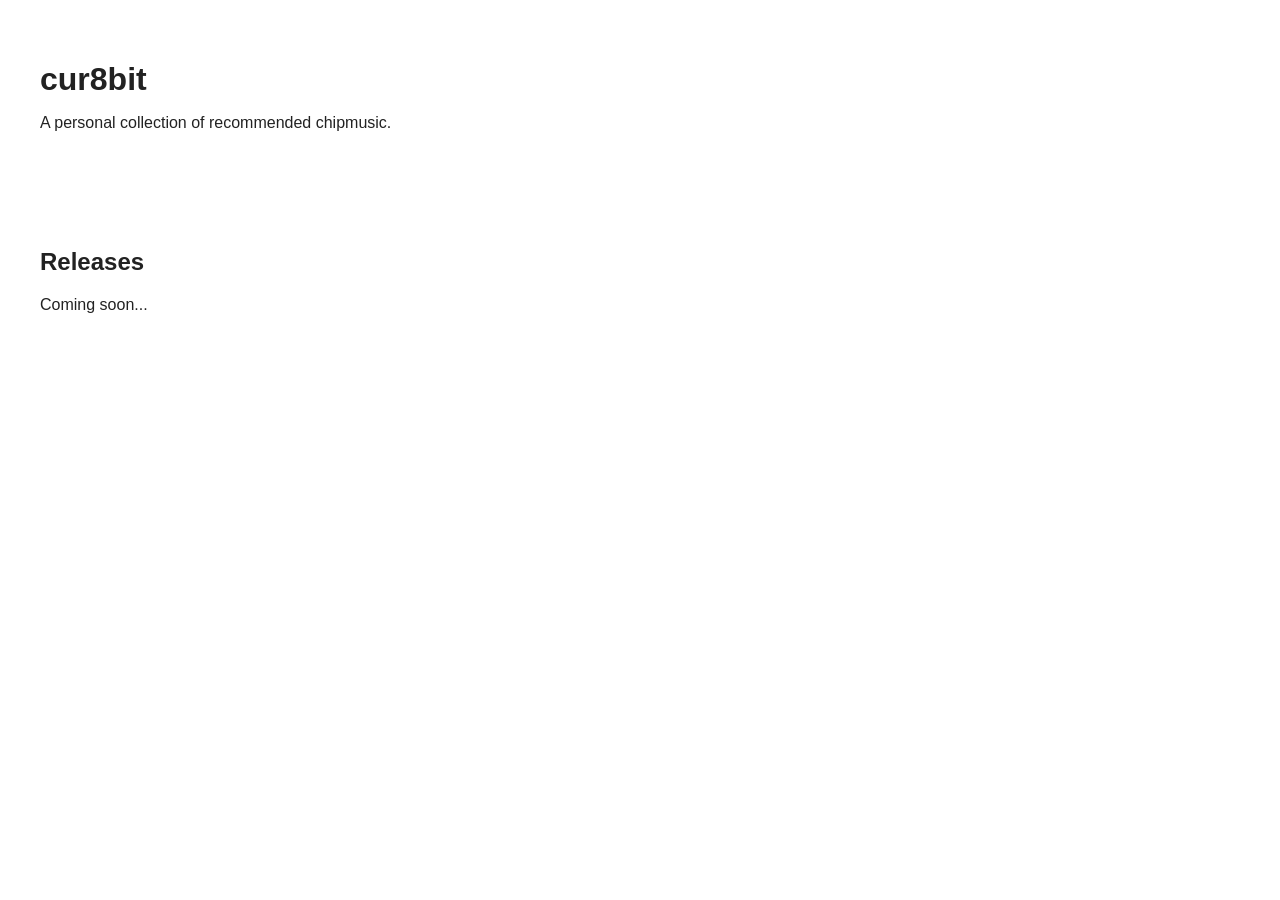
==== index.html @ 23d932ea "initial cur8bit site" ====
<!DOCTYPE html>
<html lang="ja">
<head>
  <meta charset="UTF-8">
  <meta name="viewport" content="width=device-width, initial-scale=1.0">

  <title>cur8bit</title>

  <link rel="stylesheet" href="css/style.css">
</head>

<body>

  <header>
    <h1>cur8bit</h1>
    <p>A personal collection of recommended chipmusic.</p>
  </header>

  <main>
    <h2>Releases</h2>
    <p>Coming soon...</p>
  </main>

  <script src="js/app.js"></script>
</body>
</html>
---- css/style.css ----
body {
  margin: 0;
  font-family: sans-serif;
  background: #ffffff;
  color: #222222;
}

header,
main {
  max-width: 1200px;
  margin: 0 auto;
  padding: 40px 20px;
}

h1 {
  margin-bottom: 8px;
}
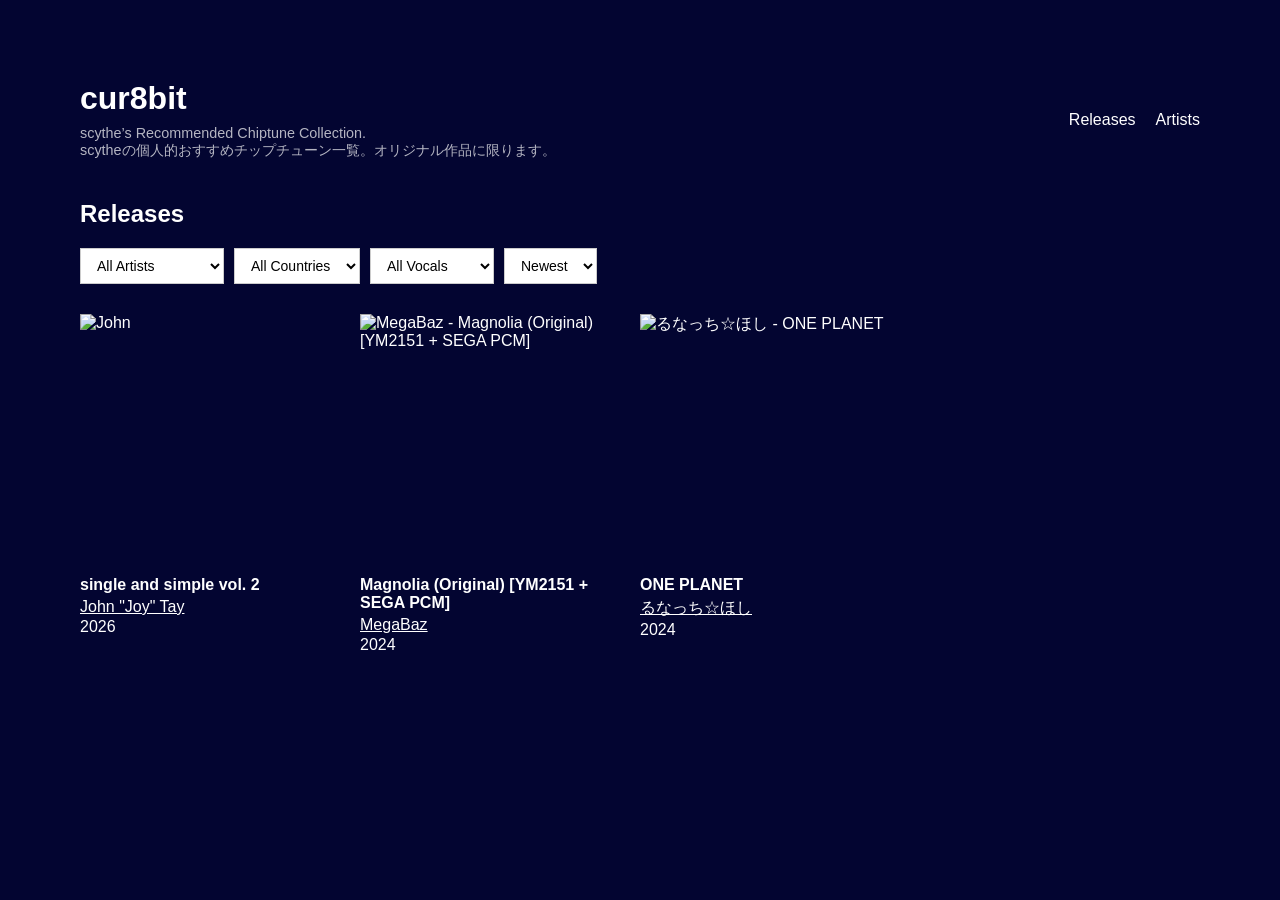
==== commit 5466d985: "Add artist pages and filters" ====
--- a/index.html
+++ b/index.html
@@ -11,15 +11,57 @@
 
 <body>
 
-  <header>
-    <h1>cur8bit</h1>
-    <p>A personal collection of recommended chipmusic.</p>
-  </header>
+<header>
 
-  <main>
-    <h2>Releases</h2>
-    <p>Coming soon...</p>
-  </main>
+  <div class="site-header-info">
+    <h1>
+      <a class="site-title" href="index.html">cur8bit</a>
+    </h1>
+
+    <p class="site-description">
+      scythe’s Recommended Chiptune Collection.<br/>
+      scytheの個人的おすすめチップチューン一覧。オリジナル作品に限ります。
+    </p>
+  </div>
+
+  <nav>
+    <a href="index.html">Releases</a>
+    <a href="artists.html">Artists</a>
+  </nav>
+
+</header>
+
+<main>
+  <h2>Releases</h2>
+
+ <div id="filters">
+
+    <select id="artist-filter">
+      <option value="all">All Artists</option>
+    </select>
+
+    <select id="country-filter">
+      <option value="all">All Countries</option>
+    </select>
+
+    <select id="vocal-filter">
+      <option value="all">All Vocals</option>
+      <option value="yes">Vocal</option>
+      <option value="no">Instrumental</option>
+    </select>
+
+    <select id="sort-select">
+      <option value="newest">Newest</option>
+      <option value="oldest">Oldest</option>
+      <option value="artist">Artist</option>
+      <option value="title">Title</option>
+    </select>
+
+  </div>
+
+  <div id="release-grid"></div>
+
+</main>
 
   <script src="js/app.js"></script>
 </body>
--- a/css/style.css
+++ b/css/style.css
@@ -1,17 +1,220 @@
 body {
   margin: 0;
+  padding: 80px;
   font-family: sans-serif;
-  background: #ffffff;
-  color: #222222;
-}
-
-header,
-main {
-  max-width: 1200px;
-  margin: 0 auto;
-  padding: 40px 20px;
+  background: #030531;
+  color: #ffffff;
+}
+
+header {
+  display: flex;
+  justify-content: space-between;
+  align-items: flex-start;
+  margin-bottom: 40px;
+}
+
+.site-header-info h1 {
+  margin: 0;
+}
+
+.site-description {
+  margin: 8px 0 0;
+  font-size: 0.9rem;
+  opacity: 0.7;
+}
+
+header nav {
+  display: flex;
+  gap: 20px;
+}
+
+header nav a {
+  color: inherit;
+  text-decoration: none;
+}
+
+header nav a:hover {
+  opacity: 0.6;
 }
 
 h1 {
   margin-bottom: 8px;
+}
+
+#release-grid {
+  display: grid;
+  grid-template-columns: repeat(auto-fill, minmax(180px, 250px));
+  gap: 30px;
+}
+
+.release-card {
+  cursor: pointer;
+}
+
+.release-card img {
+  width: 100%;
+  aspect-ratio: 1 / 1;
+  object-fit: cover;
+  display: block;
+}
+
+.release-card h3 {
+  margin: 12px 0 4px;
+  font-size: 16px;
+}
+
+.release-card p {
+  margin: 2px 0;
+}
+
+.release-card a {
+  color: inherit;
+  text-decoration: none;
+}
+
+.release-card a:hover {
+  opacity: 0.75;
+}
+
+.release-detail {
+  display: grid;
+  grid-template-columns: minmax(300px, 600px) 1fr;
+  gap: 50px;
+  align-items: start;
+}
+
+.release-artwork {
+  width: 100%;
+  display: block;
+}
+
+.release-info h2 {
+  margin-top: 0;
+}
+
+.release-artists {
+  font-size: 1.2rem;
+}
+
+@media (max-width: 700px) {
+  #release-grid {
+    grid-template-columns: repeat(2, 1fr);
+    gap: 15px;
+  }
+
+  .release-detail {
+    grid-template-columns: 1fr;
+    gap: 30px;
+  }
+}
+
+.release-links {
+  display: flex;
+  flex-wrap: wrap;
+  gap: 10px;
+  margin-top: 25px;
+}
+
+.release-links a {
+  display: inline-block;
+  padding: 8px 14px;
+  border: 1px solid currentColor;
+  text-decoration: none;
+  color: inherit;
+}
+
+.release-links a:hover {
+  opacity: 0.6;
+}
+
+.artist-link {
+  color: inherit;
+  text-decoration: underline;
+}
+
+.artist-link:hover {
+  opacity: 0.6;
+}
+
+.release-card .artist-link {
+  text-decoration: underline;
+}
+
+.site-title {
+  color: white;
+  text-decoration: none;
+}
+
+.site-title:hover {
+  color: white;
+  text-decoration: none;
+}
+
+#artist-list {
+  display: grid;
+  grid-template-columns: repeat(4, 1fr);
+  gap: 15px 30px;
+}
+
+.artist-list-item a {
+  color: inherit;
+  text-decoration: underline;
+}
+
+.artist-list-item a:hover {
+  opacity: 0.6;
+}
+
+@media (max-width: 700px) {
+  #artist-list {
+    grid-template-columns: repeat(2, 1fr);
+  }
+
+  body {
+    padding: 20px;
+  }
+
+  header {
+    flex-direction: column;
+    gap: 20px;
+  }
+
+  header nav {
+    gap: 15px;
+  }
+}
+
+#filters {
+  display: flex;
+  flex-wrap: wrap;
+  gap: 10px;
+  margin-bottom: 30px;
+}
+
+#filters select {
+  padding: 8px 12px;
+  font-size: 14px;
+  background: white;
+  border: 1px solid #ccc;
+}
+
+header {
+  display: flex;
+  justify-content: space-between;
+  align-items: center;
+  margin-bottom: 40px;
+}
+
+header nav {
+  display: flex;
+  gap: 20px;
+}
+
+header nav a {
+  color: inherit;
+  text-decoration: none;
+}
+
+header nav a:hover {
+  opacity: 0.6;
 }
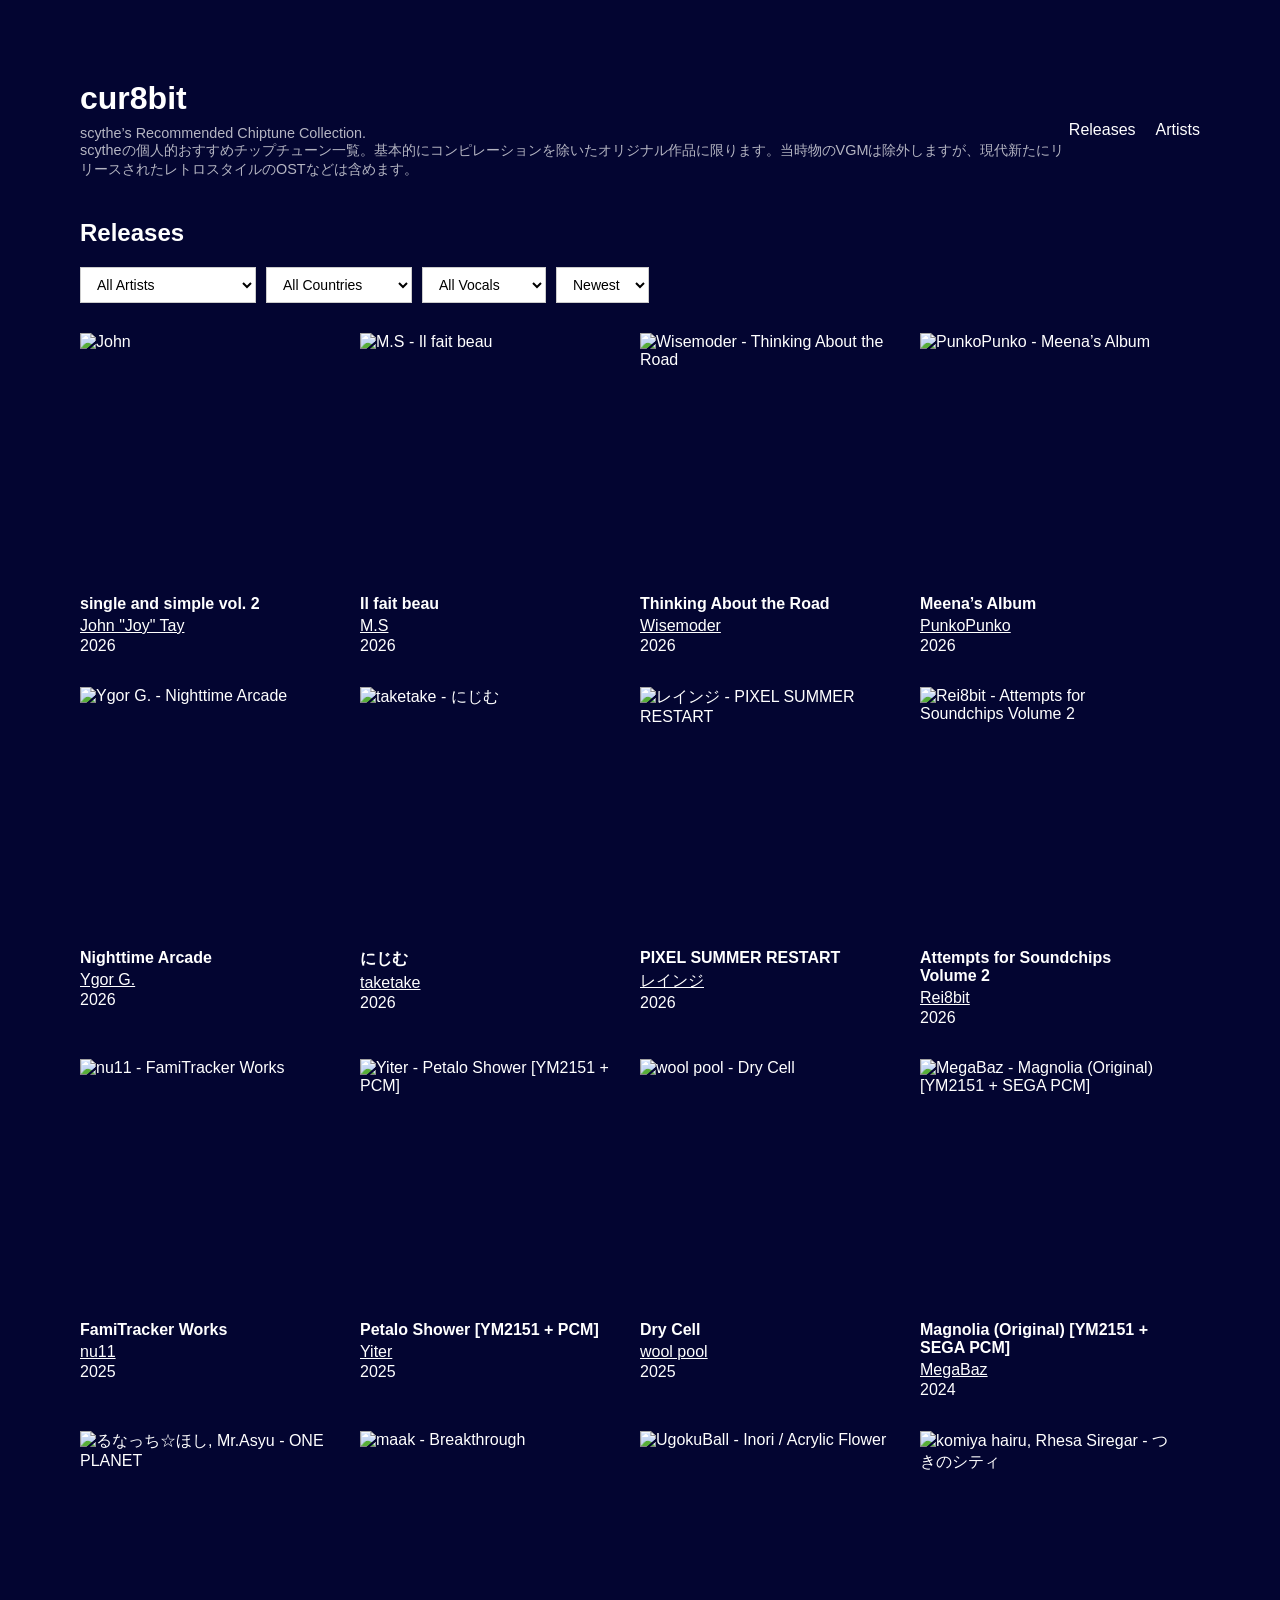
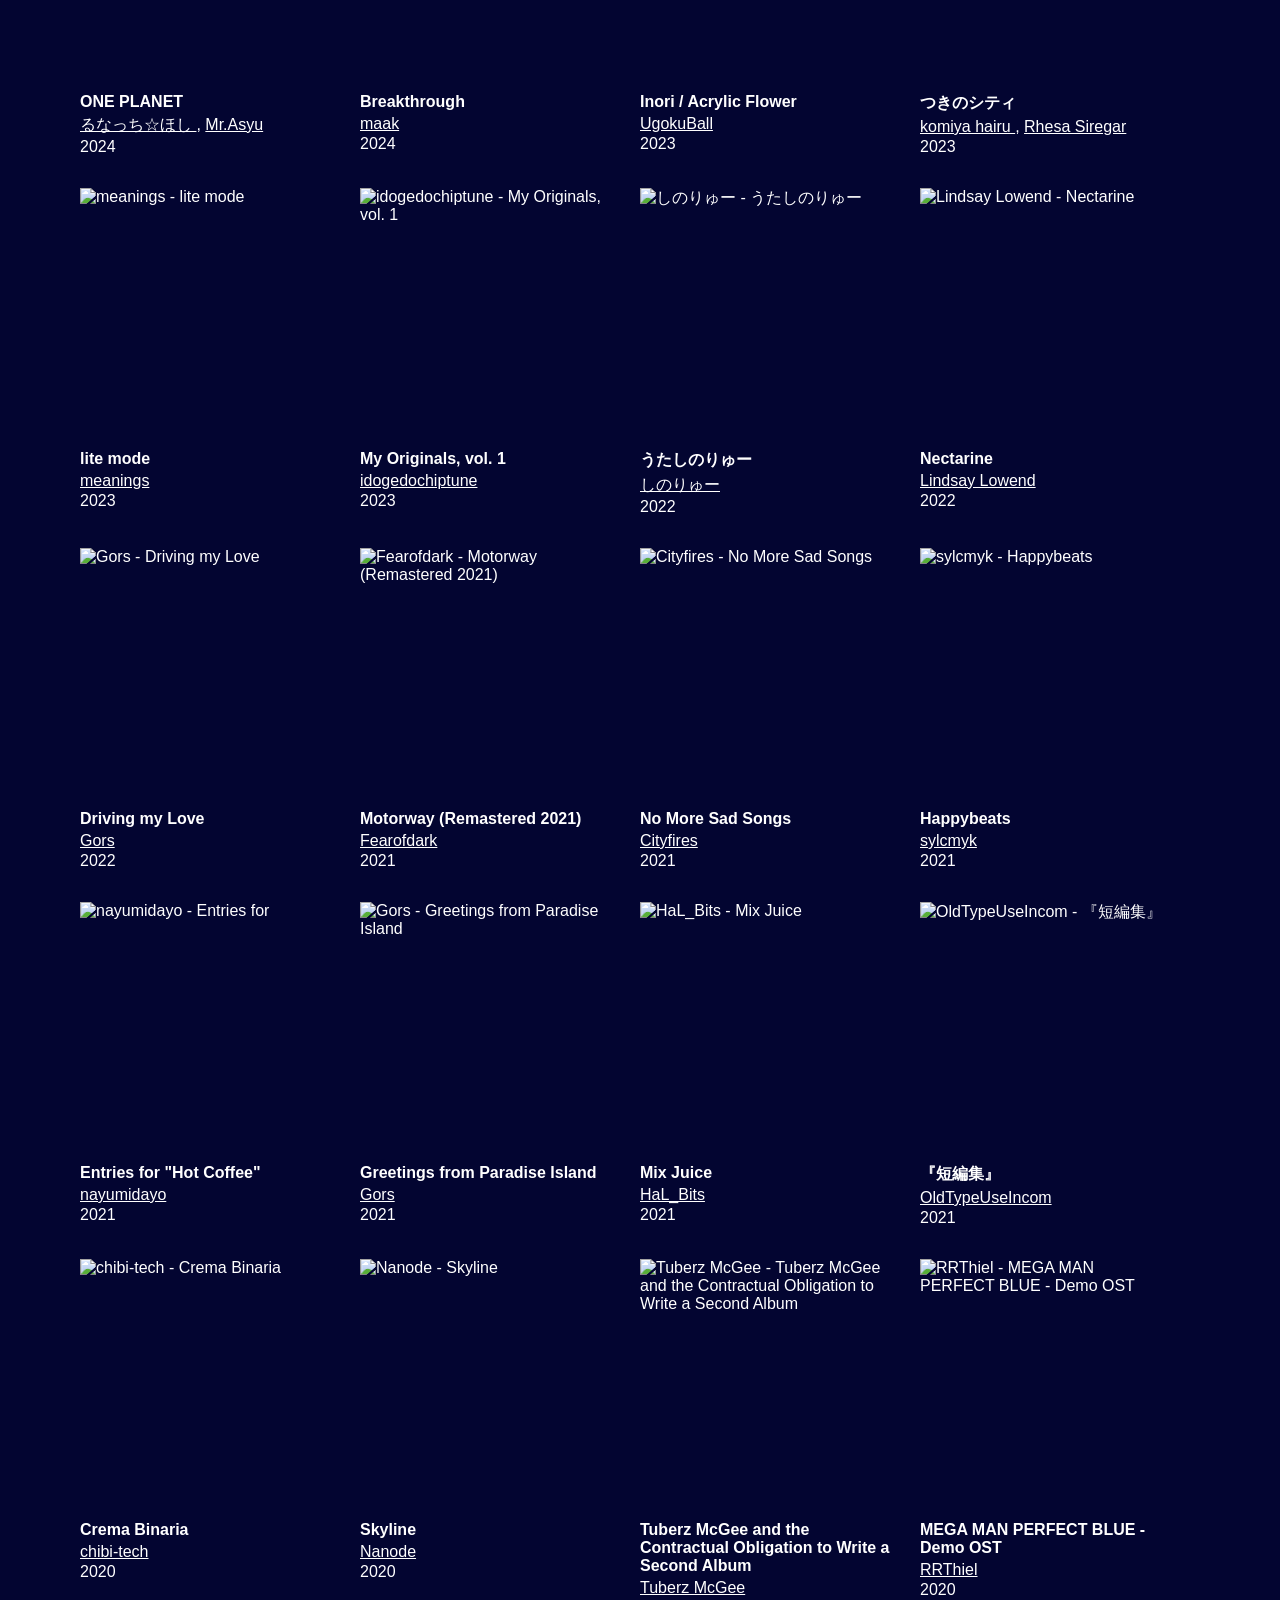
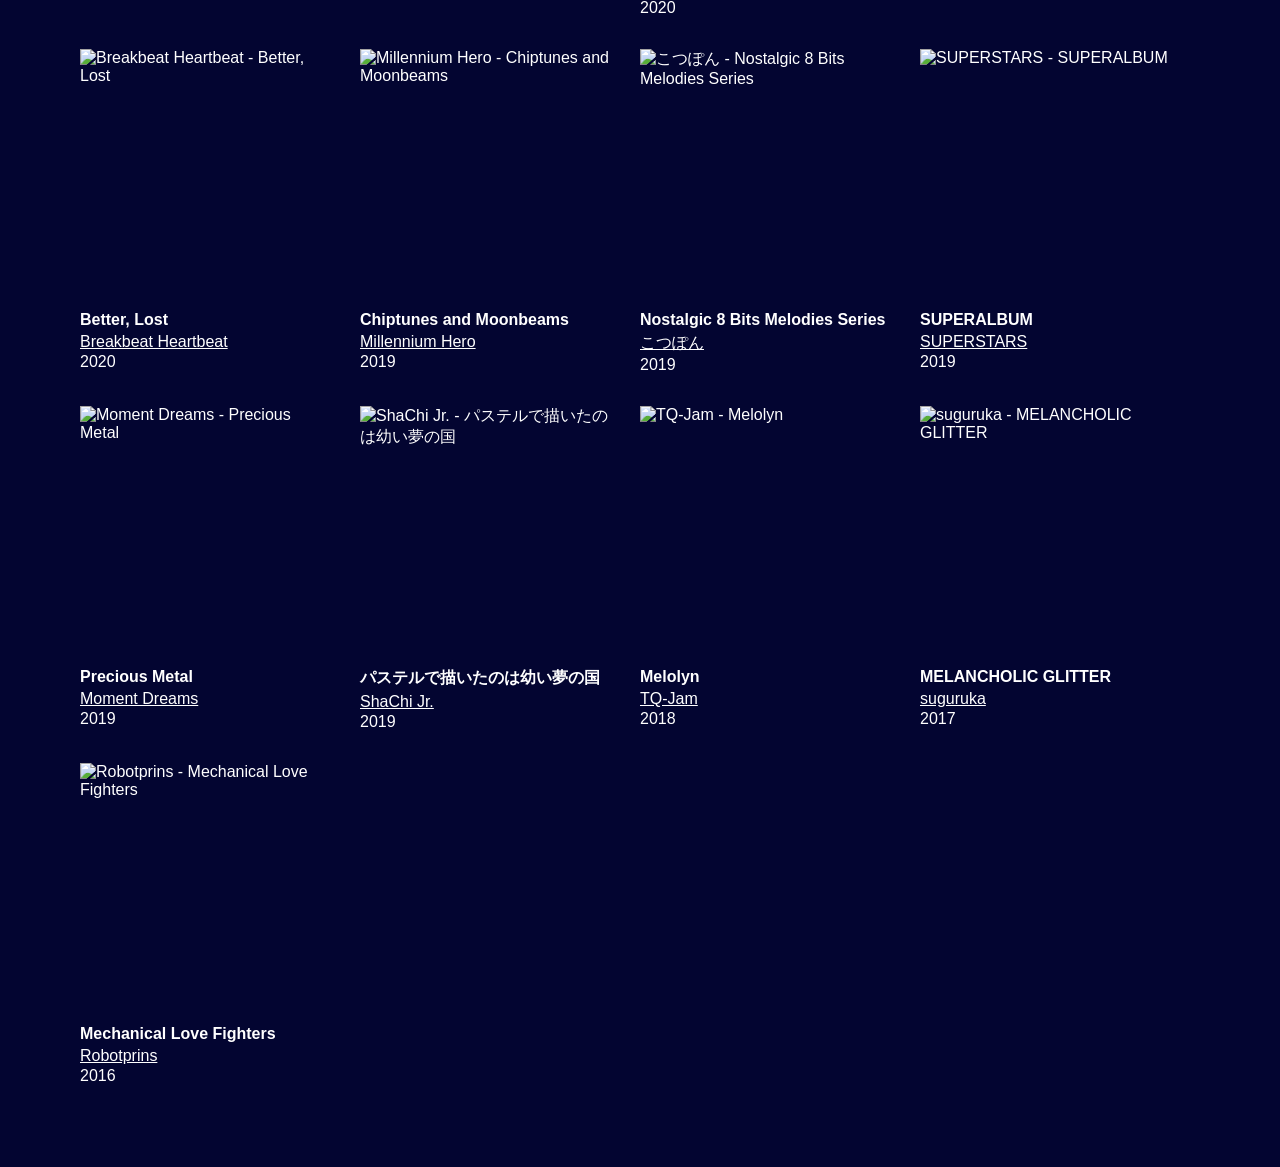
==== commit b2c0b383: "アルバム追加" ====
--- a/index.html
+++ b/index.html
@@ -20,7 +20,7 @@
 
     <p class="site-description">
       scythe’s Recommended Chiptune Collection.<br/>
-      scytheの個人的おすすめチップチューン一覧。オリジナル作品に限ります。
+      scytheの個人的おすすめチップチューン一覧。基本的にコンピレーションを除いたオリジナル作品に限ります。当時物のVGMは除外しますが、現代新たにリリースされたレトロスタイルのOSTなどは含めます。
     </p>
   </div>
 
--- a/css/style.css
+++ b/css/style.css
@@ -41,7 +41,8 @@
   margin-bottom: 8px;
 }
 
-#release-grid {
+#release-grid,
+#artist-release-grid {
   display: grid;
   grid-template-columns: repeat(auto-fill, minmax(180px, 250px));
   gap: 30px;
@@ -85,6 +86,8 @@
 
 .release-artwork {
   width: 100%;
+  max-width: 600px;
+  height: auto;
   display: block;
 }
 
@@ -217,4 +220,4 @@
 
 header nav a:hover {
   opacity: 0.6;
-}+}
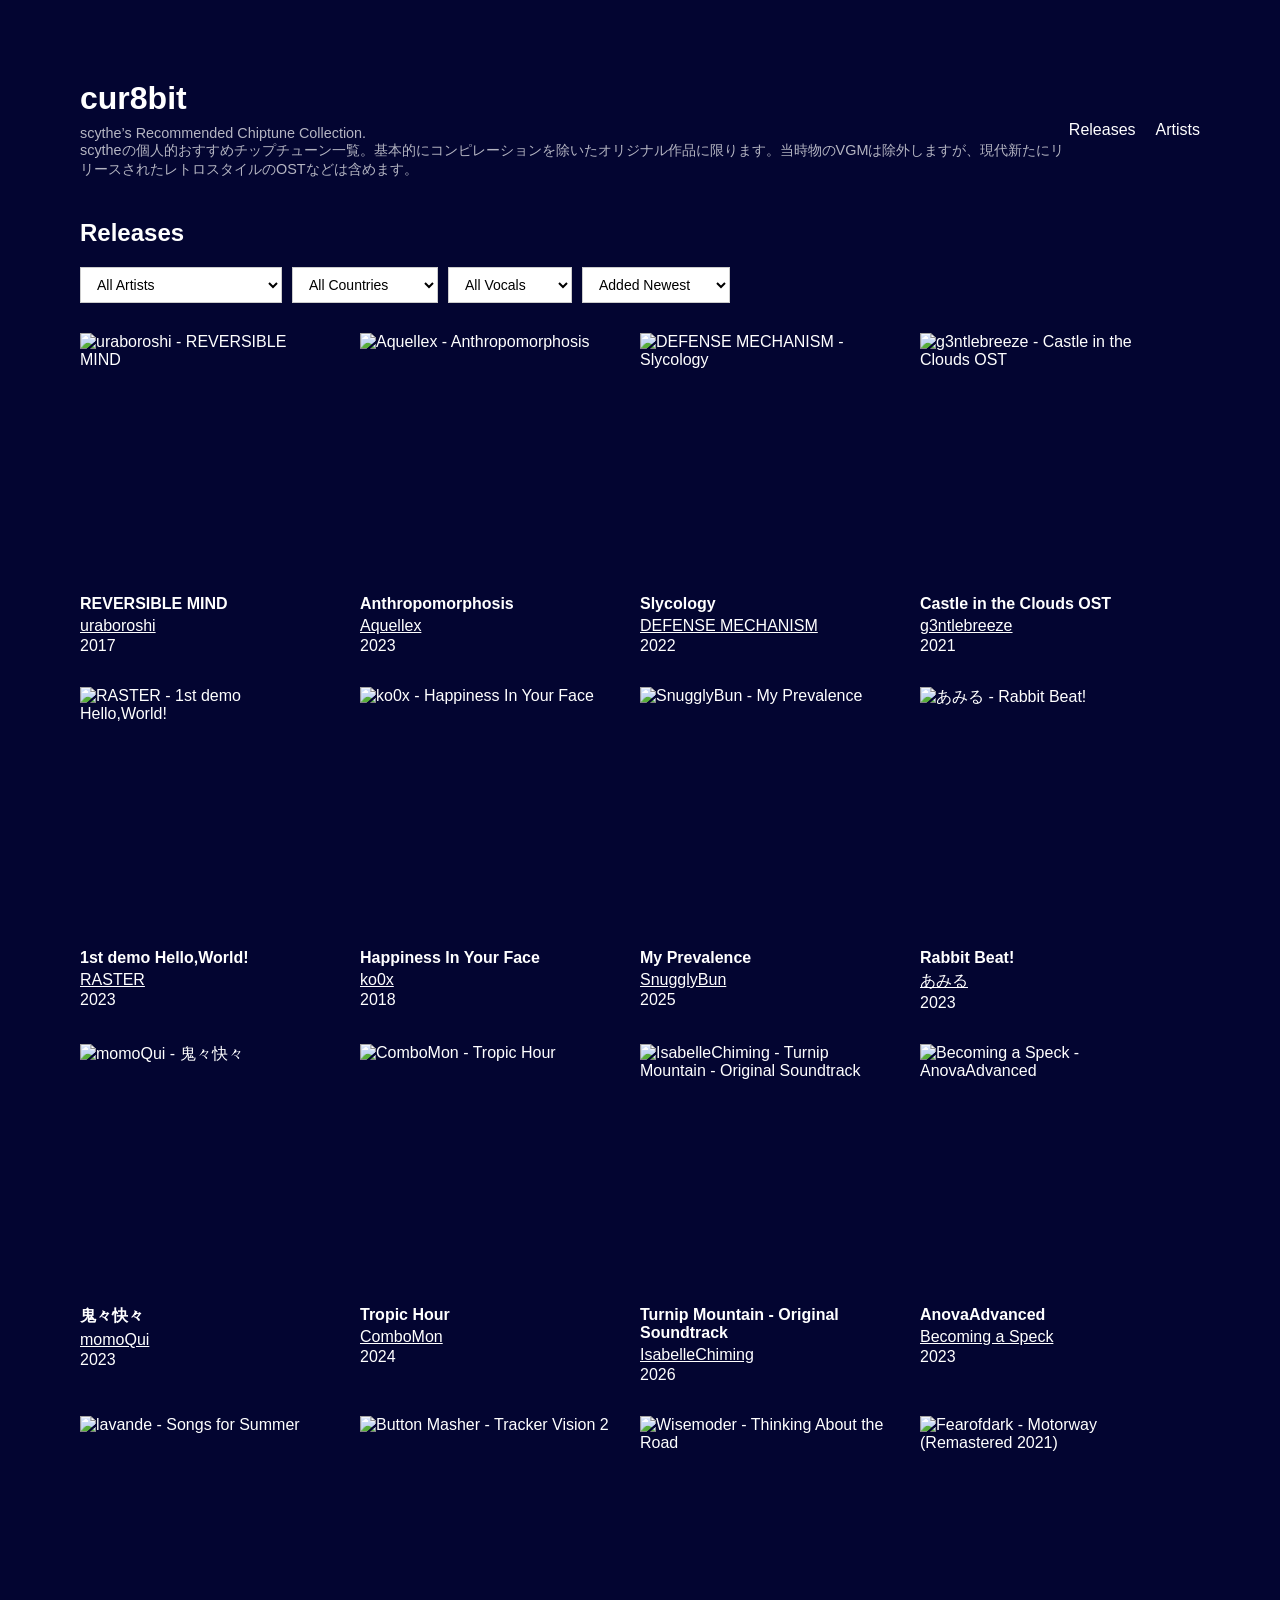
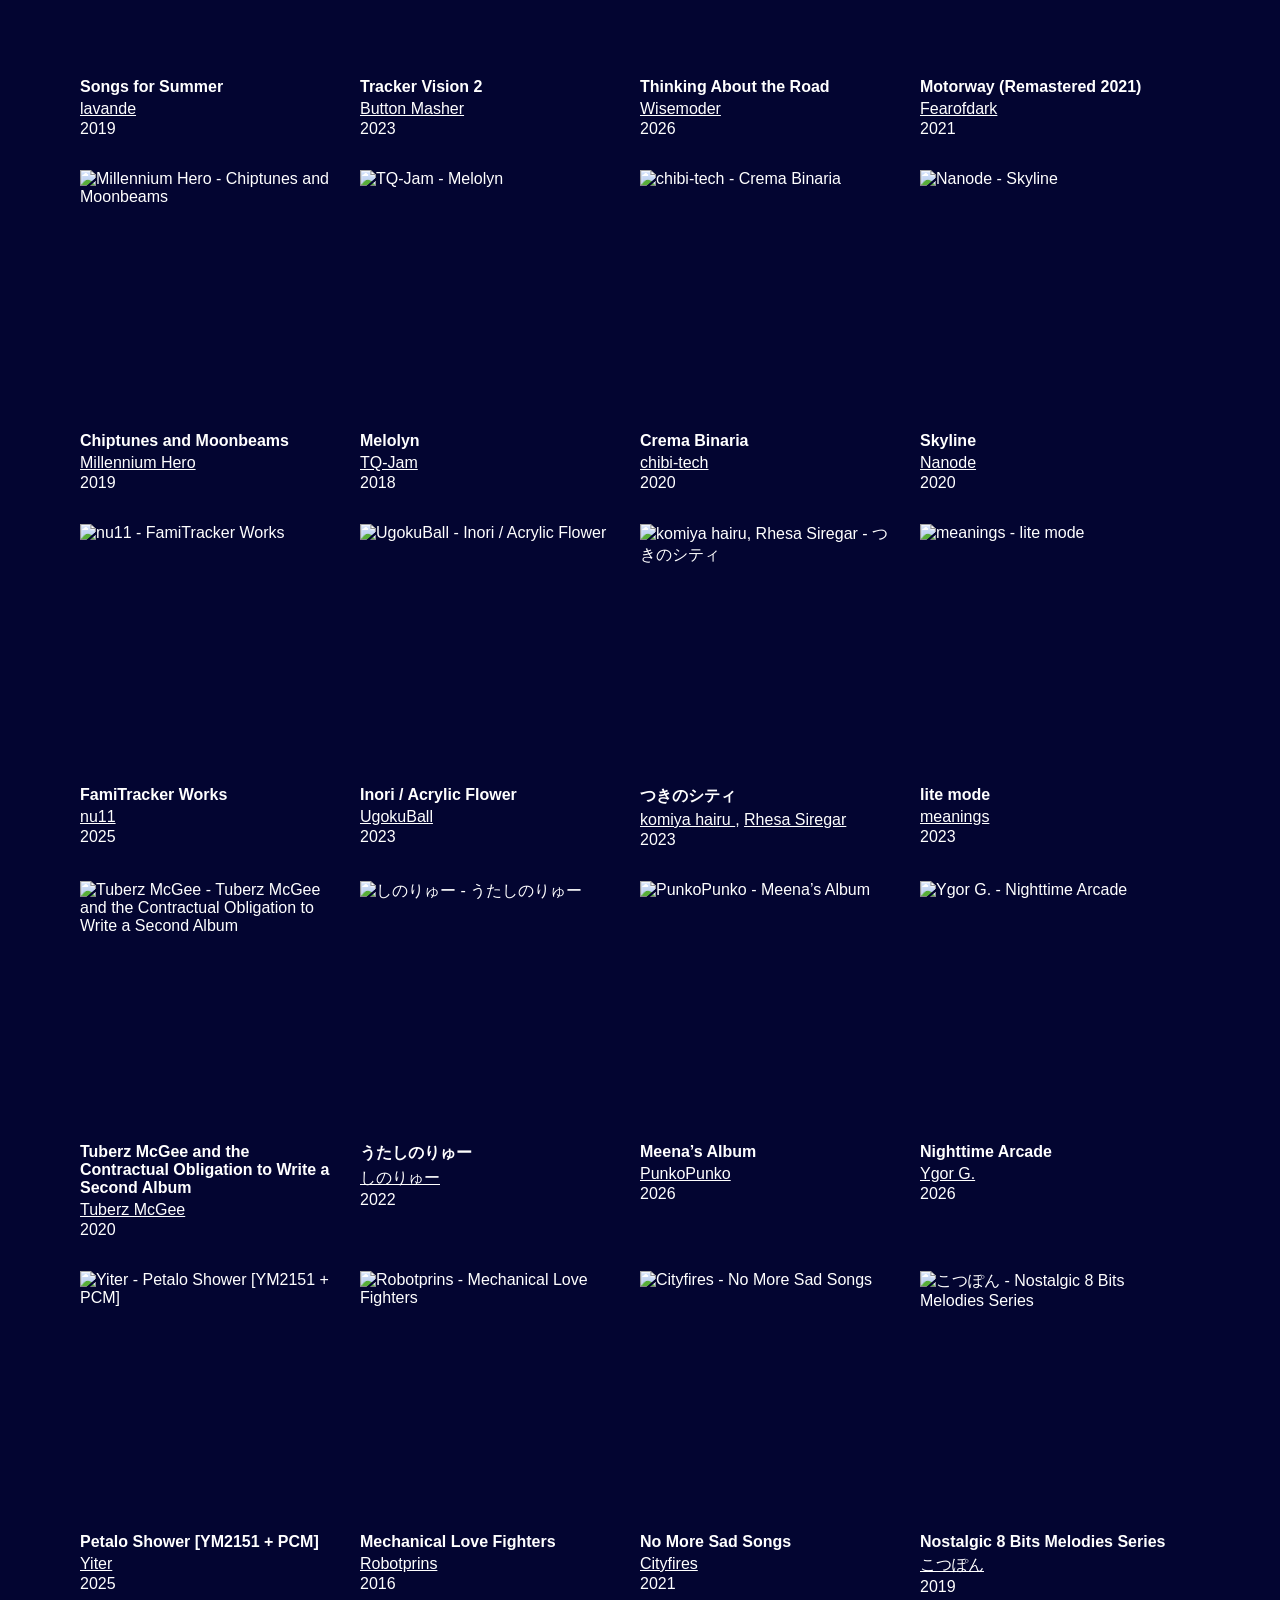
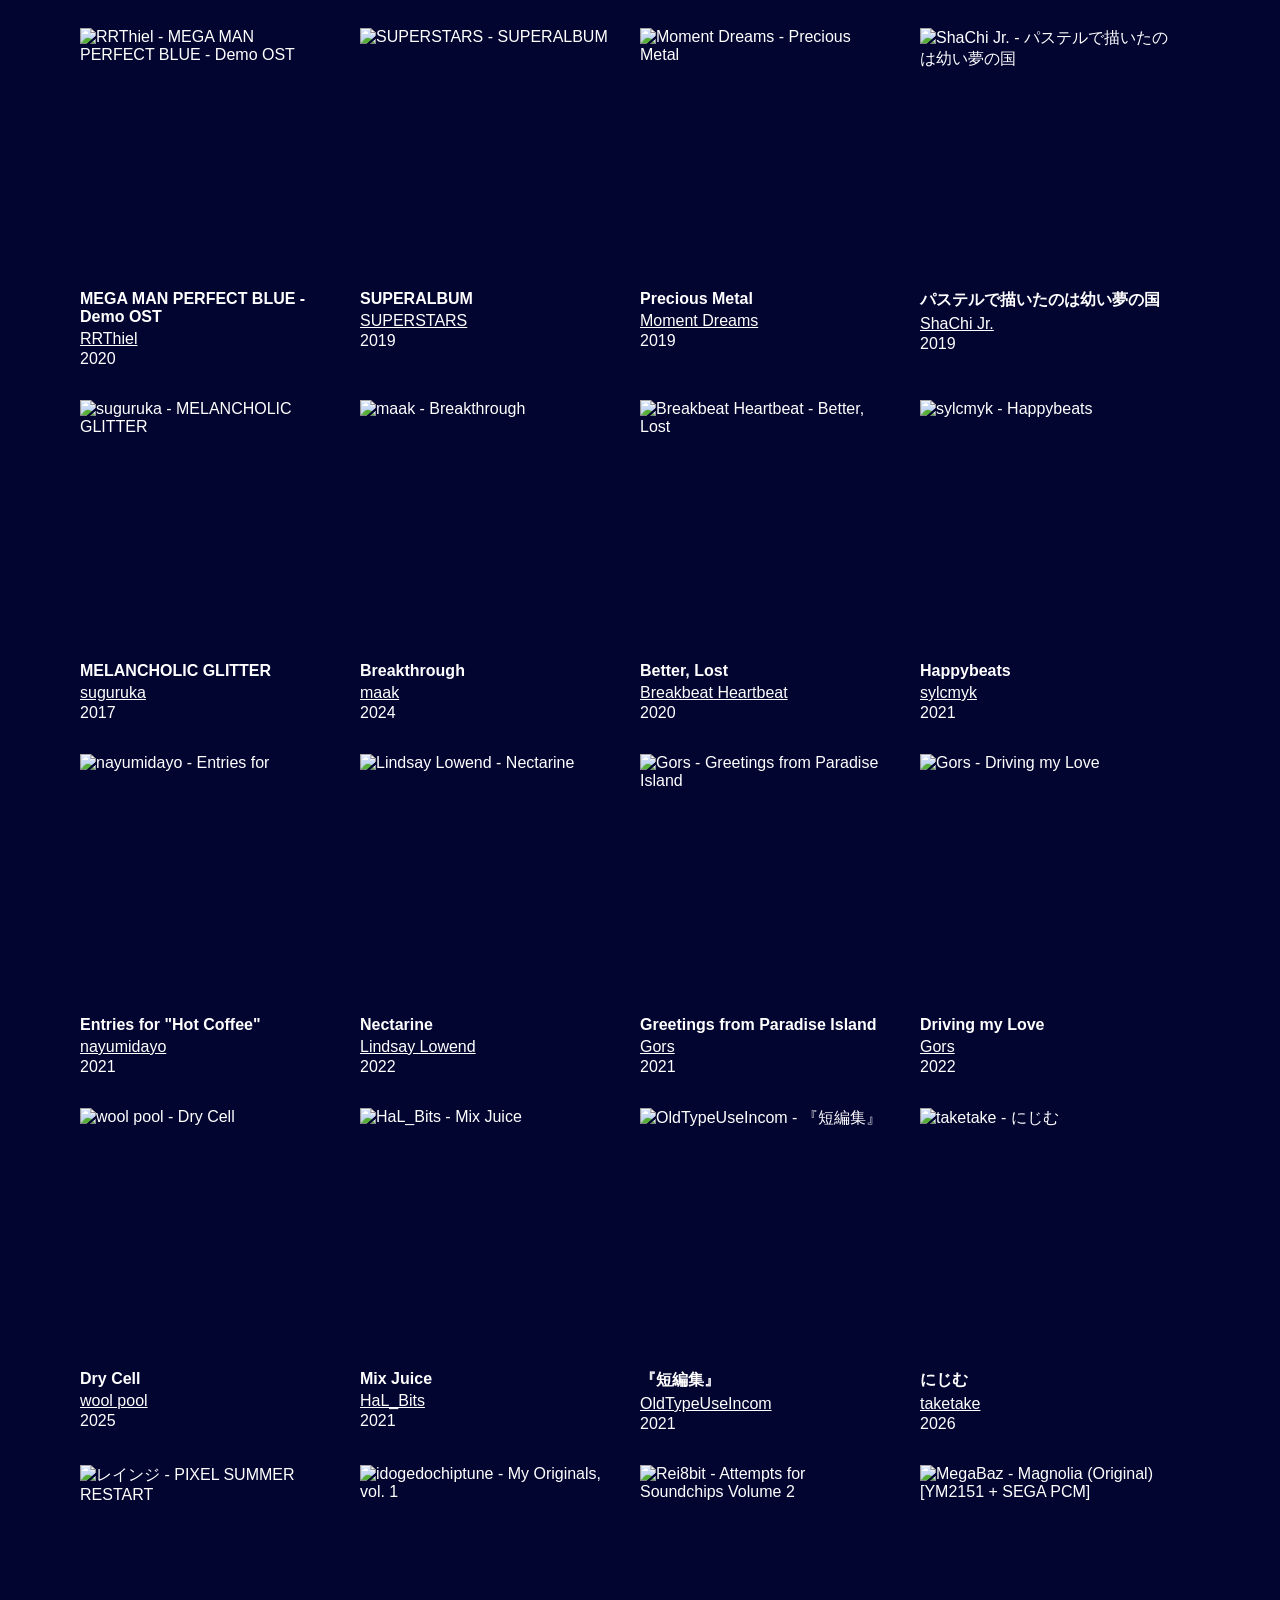
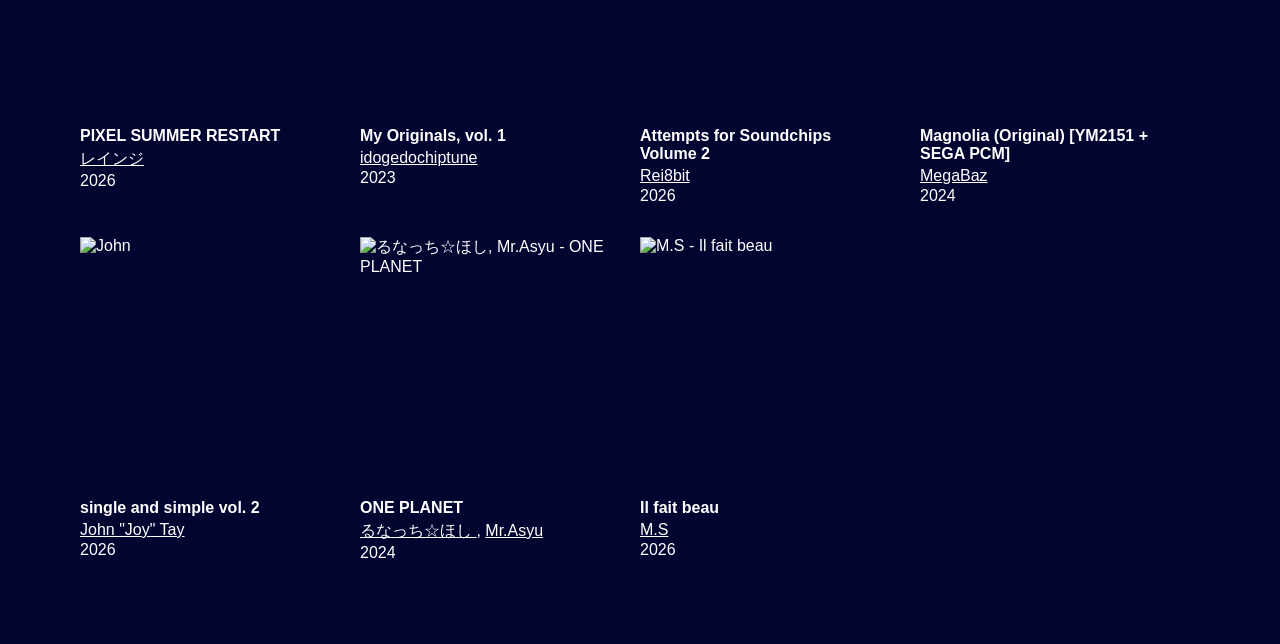
==== commit 2cd03b9f: "追加日順での並び替えに対応、リリース日を月日まで登録、アルバムの追加、画像の軽量化" ====
--- a/index.html
+++ b/index.html
@@ -51,8 +51,10 @@
     </select>
 
     <select id="sort-select">
-      <option value="newest">Newest</option>
-      <option value="oldest">Oldest</option>
+      <option value="added-newest">Added Newest</option>
+      <option value="added-oldest">Added Oldest</option>
+      <option value="release-newest">Release Newest</option>
+      <option value="release-oldest">Release Oldest</option>
       <option value="artist">Artist</option>
       <option value="title">Title</option>
     </select>
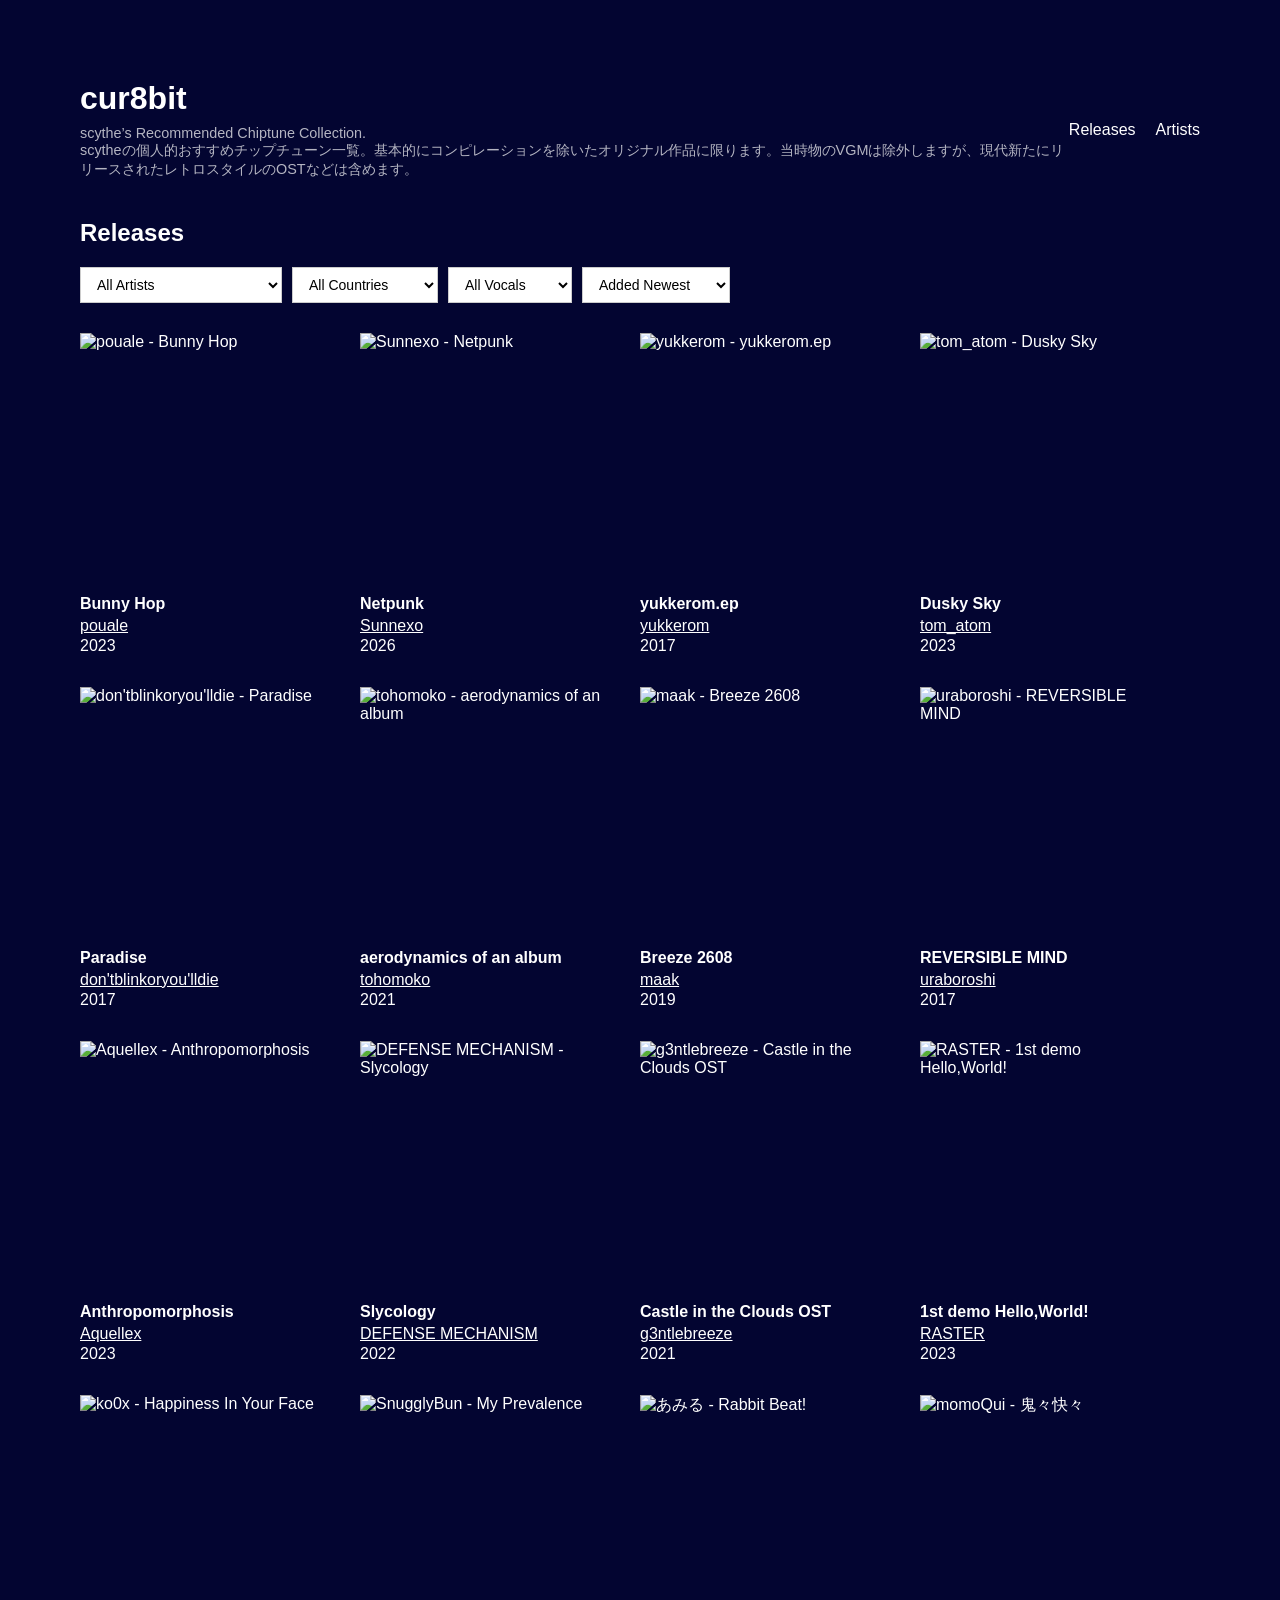
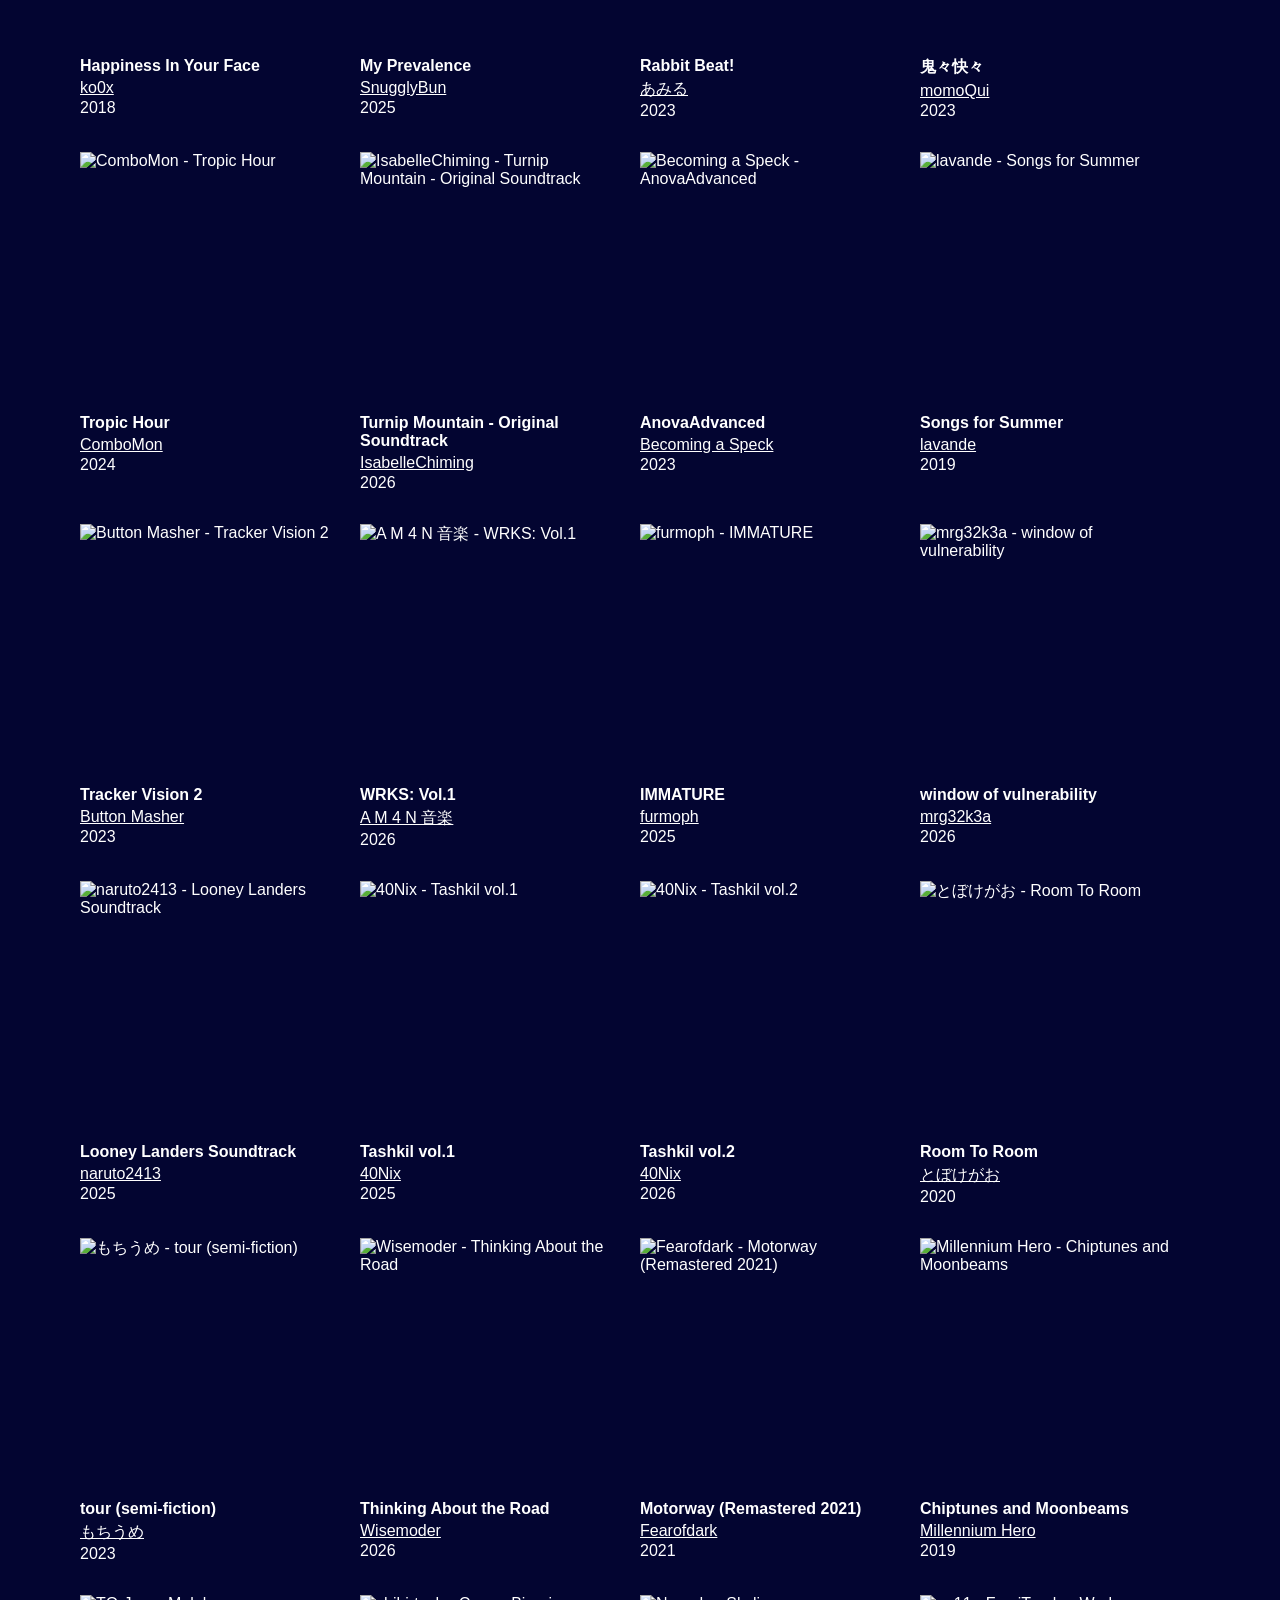
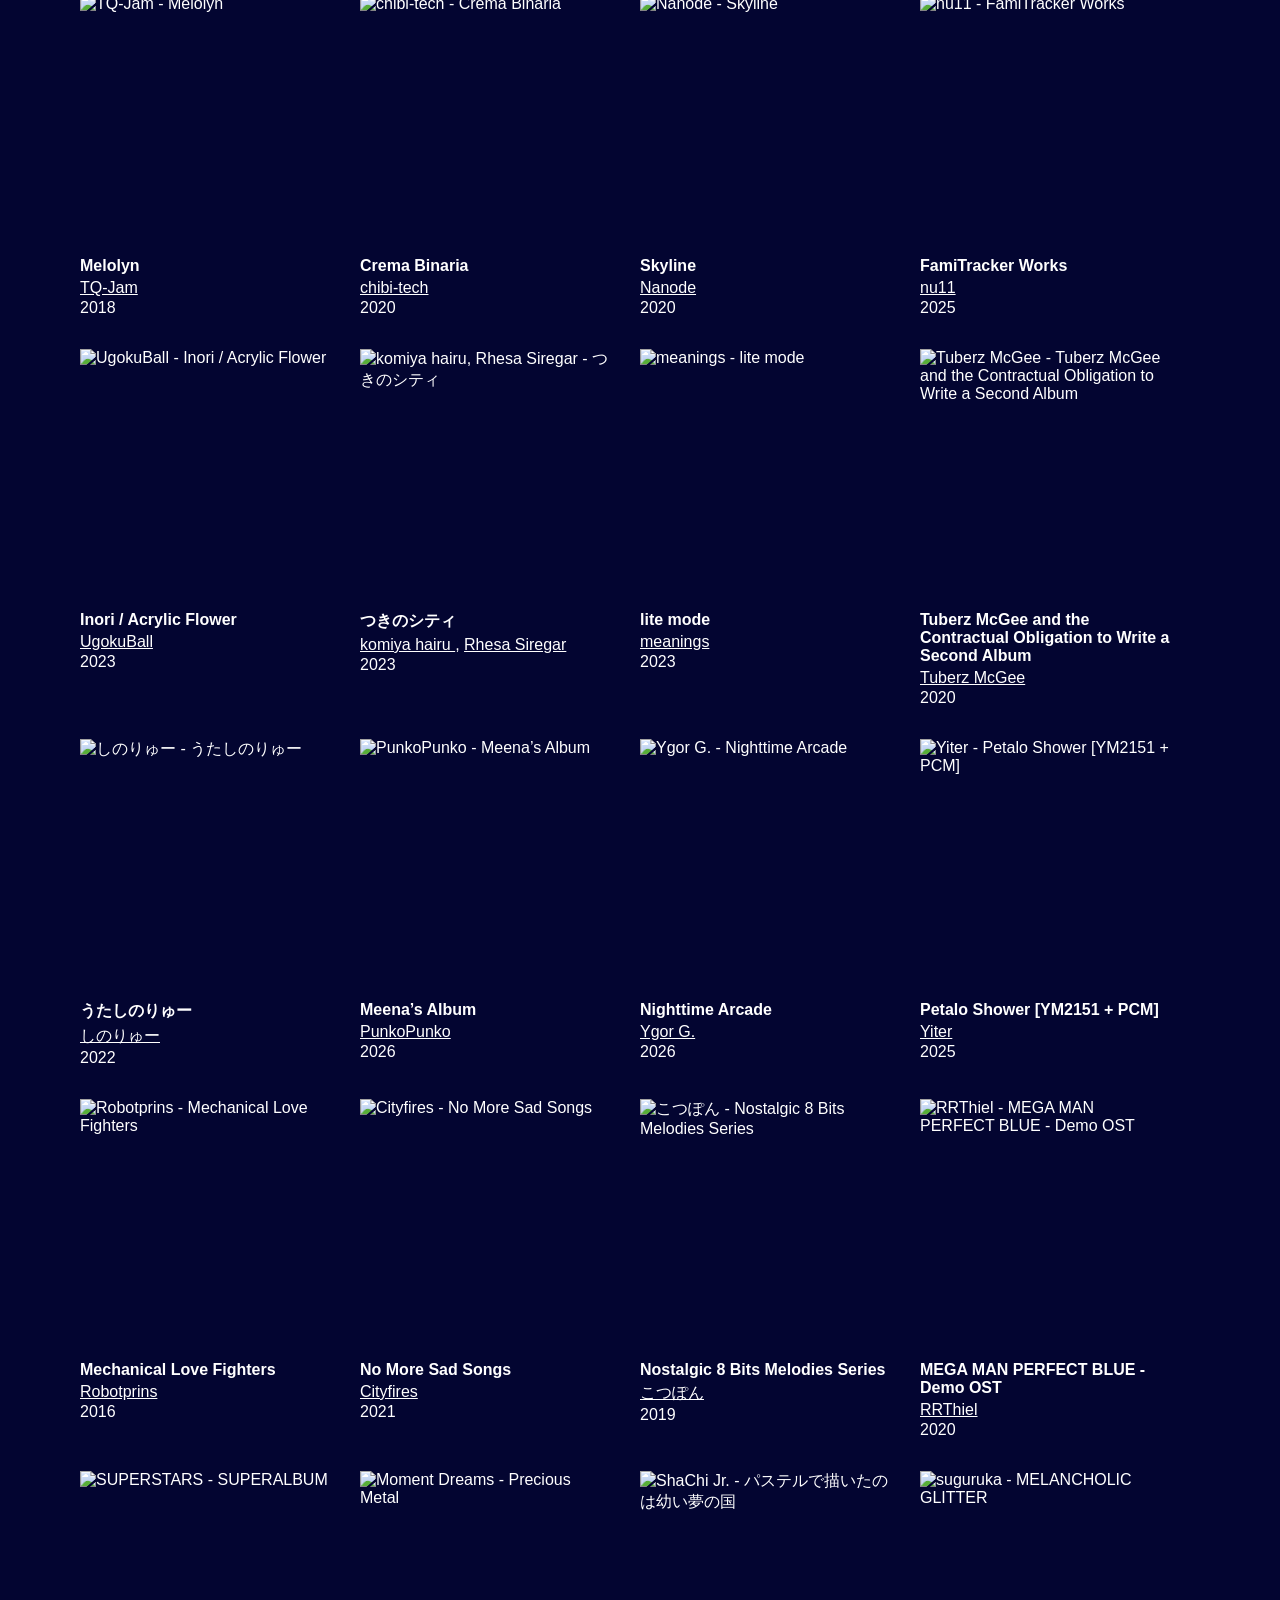
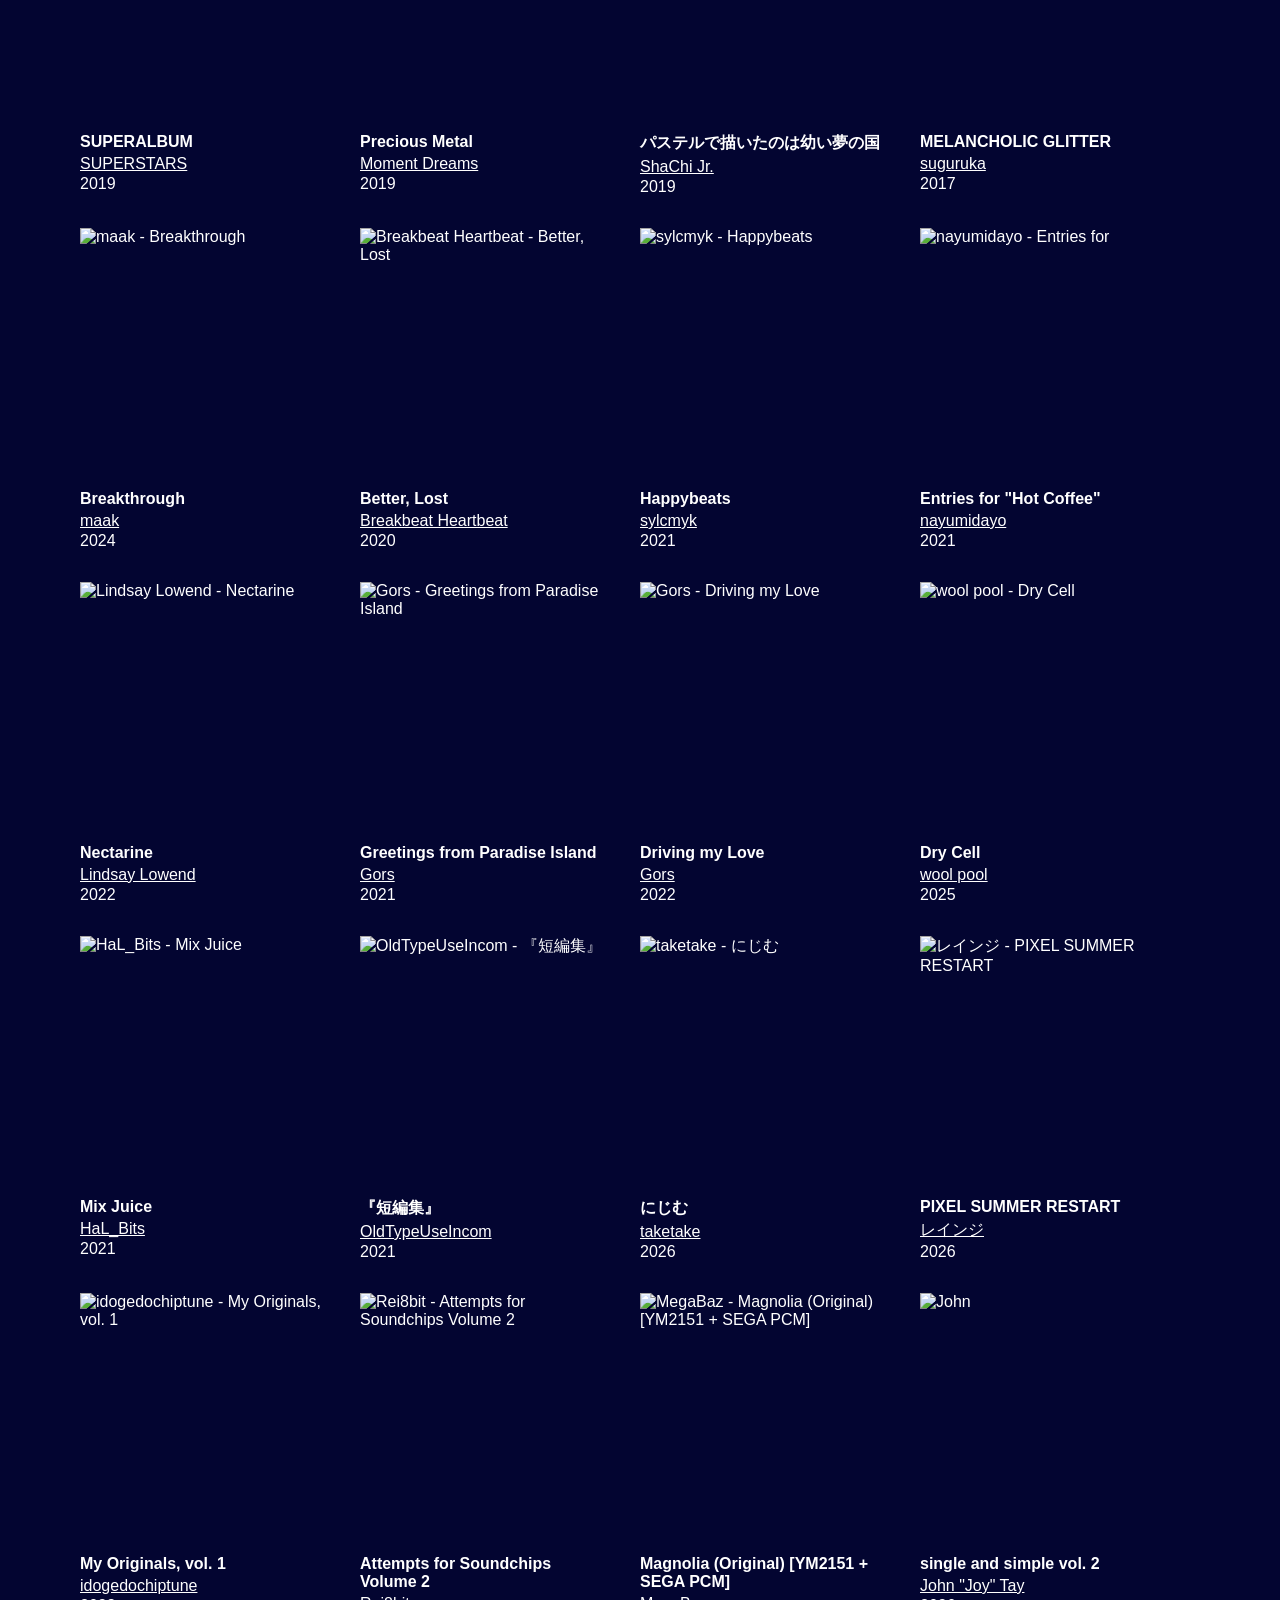
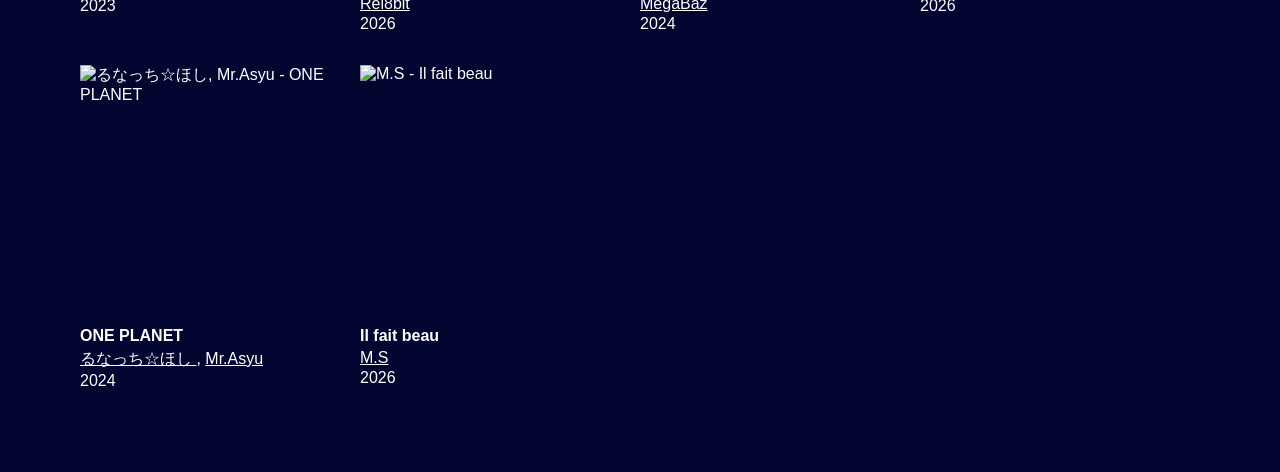
==== commit 023ffbcb: "アナリティクスの追加" ====
--- a/index.html
+++ b/index.html
@@ -1,6 +1,15 @@
 <!DOCTYPE html>
 <html lang="ja">
 <head>
+  <!-- Google tag (gtag.js) -->
+<script async src="https://www.googletagmanager.com/gtag/js?id=G-EZ845N0MRE"></script>
+<script>
+  window.dataLayer = window.dataLayer || [];
+  function gtag(){dataLayer.push(arguments);}
+  gtag('js', new Date());
+
+  gtag('config', 'G-EZ845N0MRE');
+</script>
   <meta charset="UTF-8">
   <meta name="viewport" content="width=device-width, initial-scale=1.0">
 
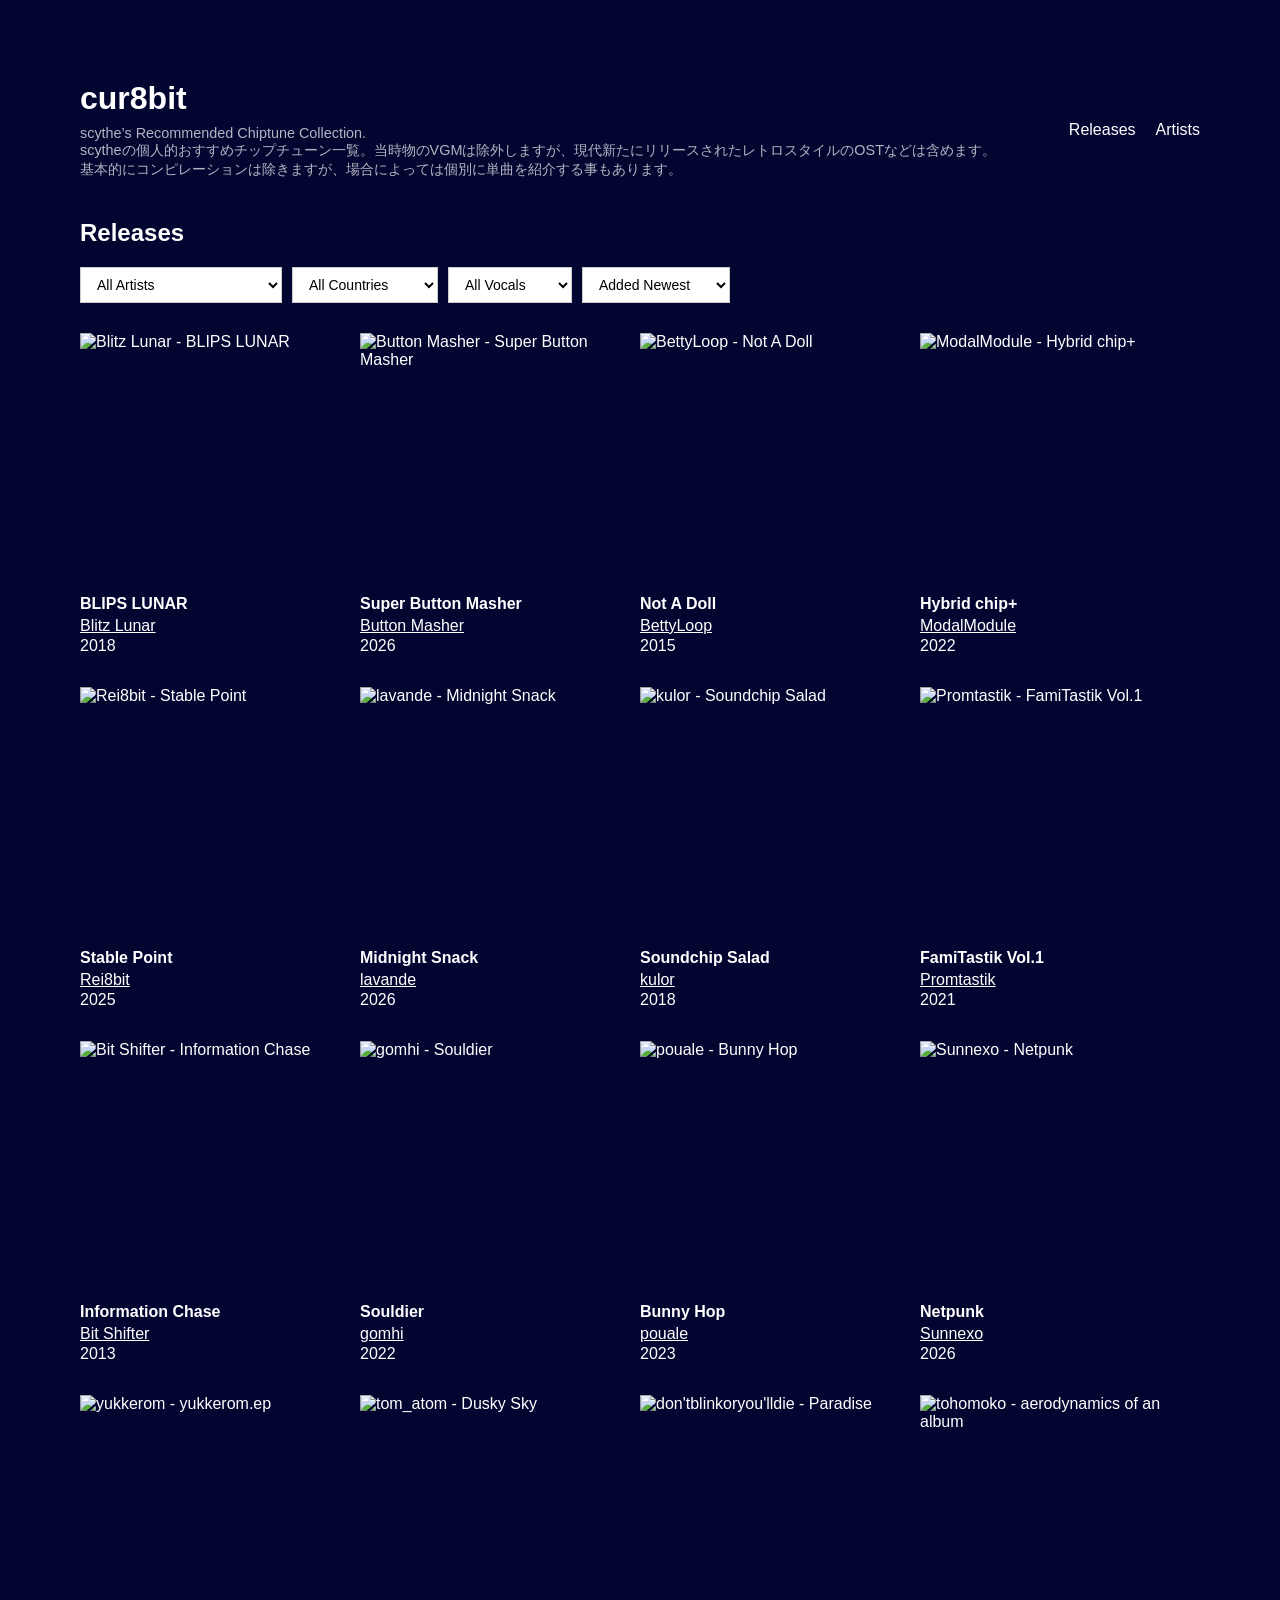
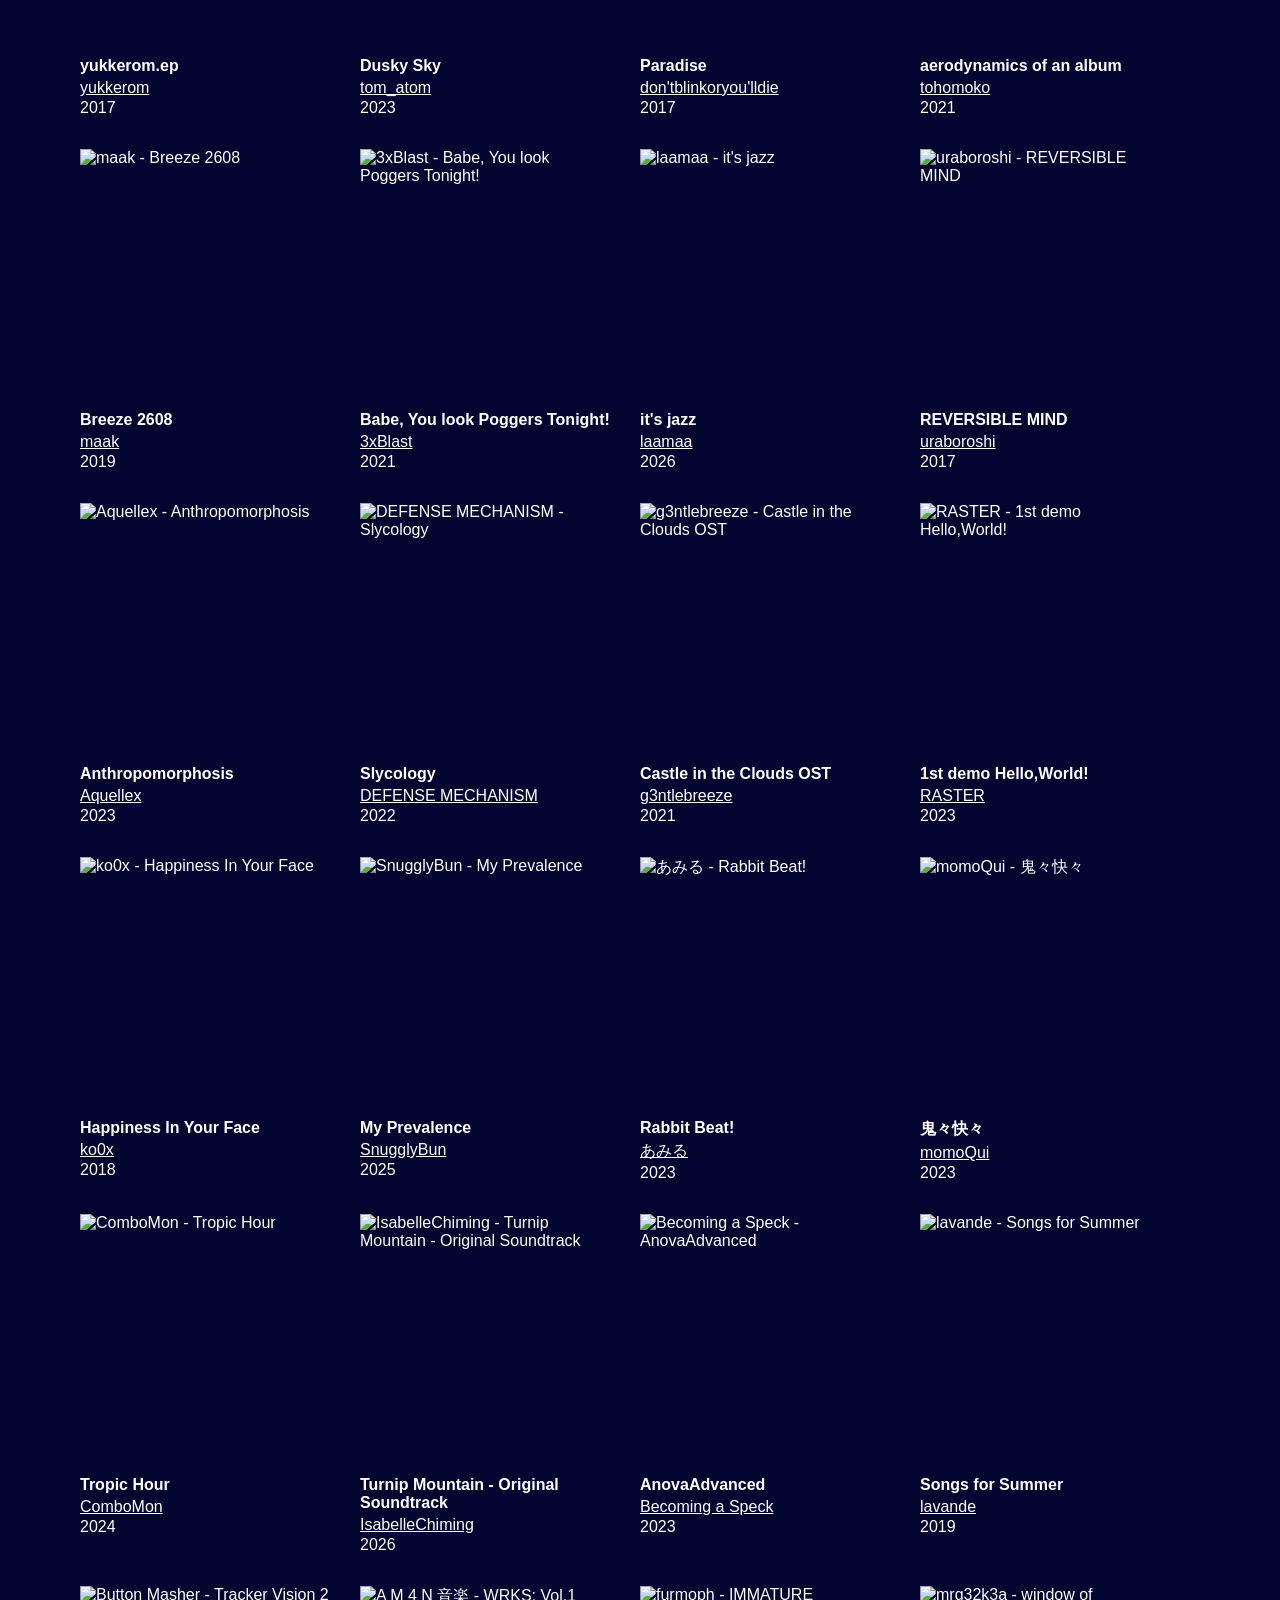
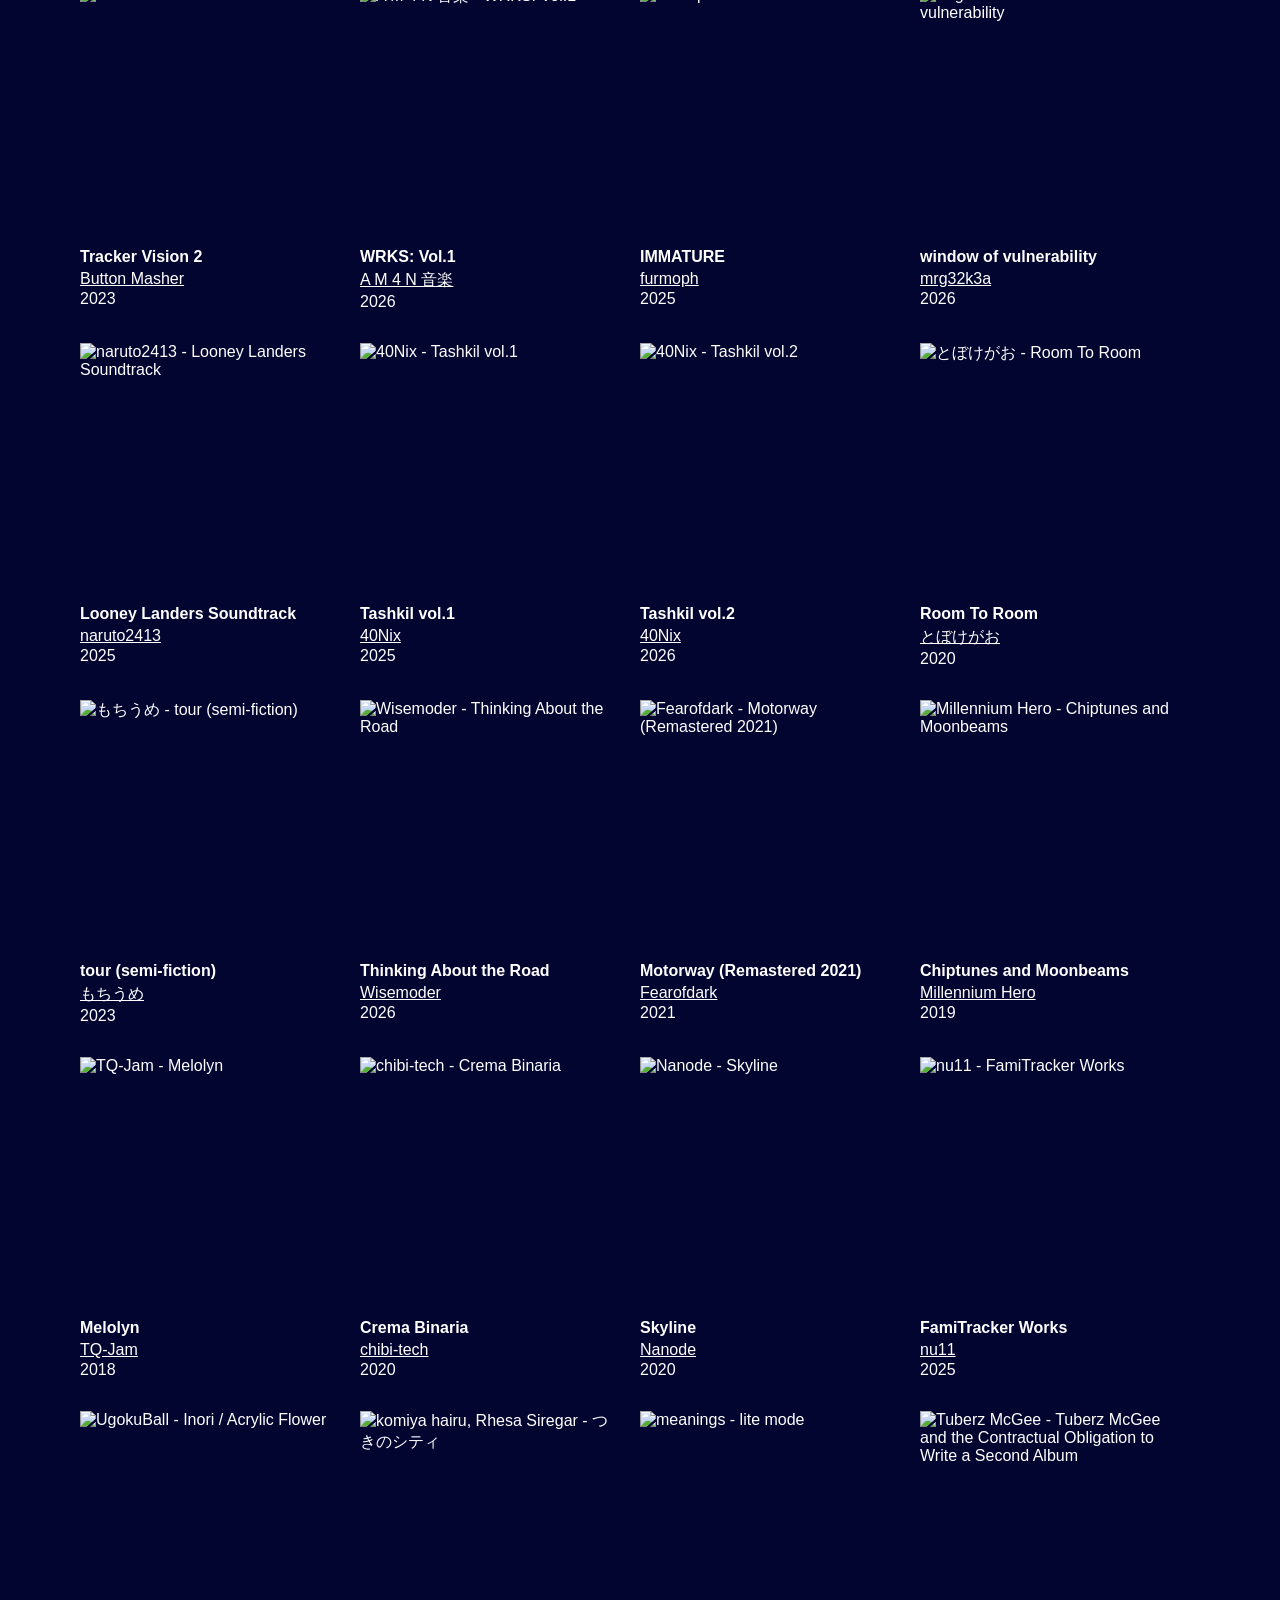
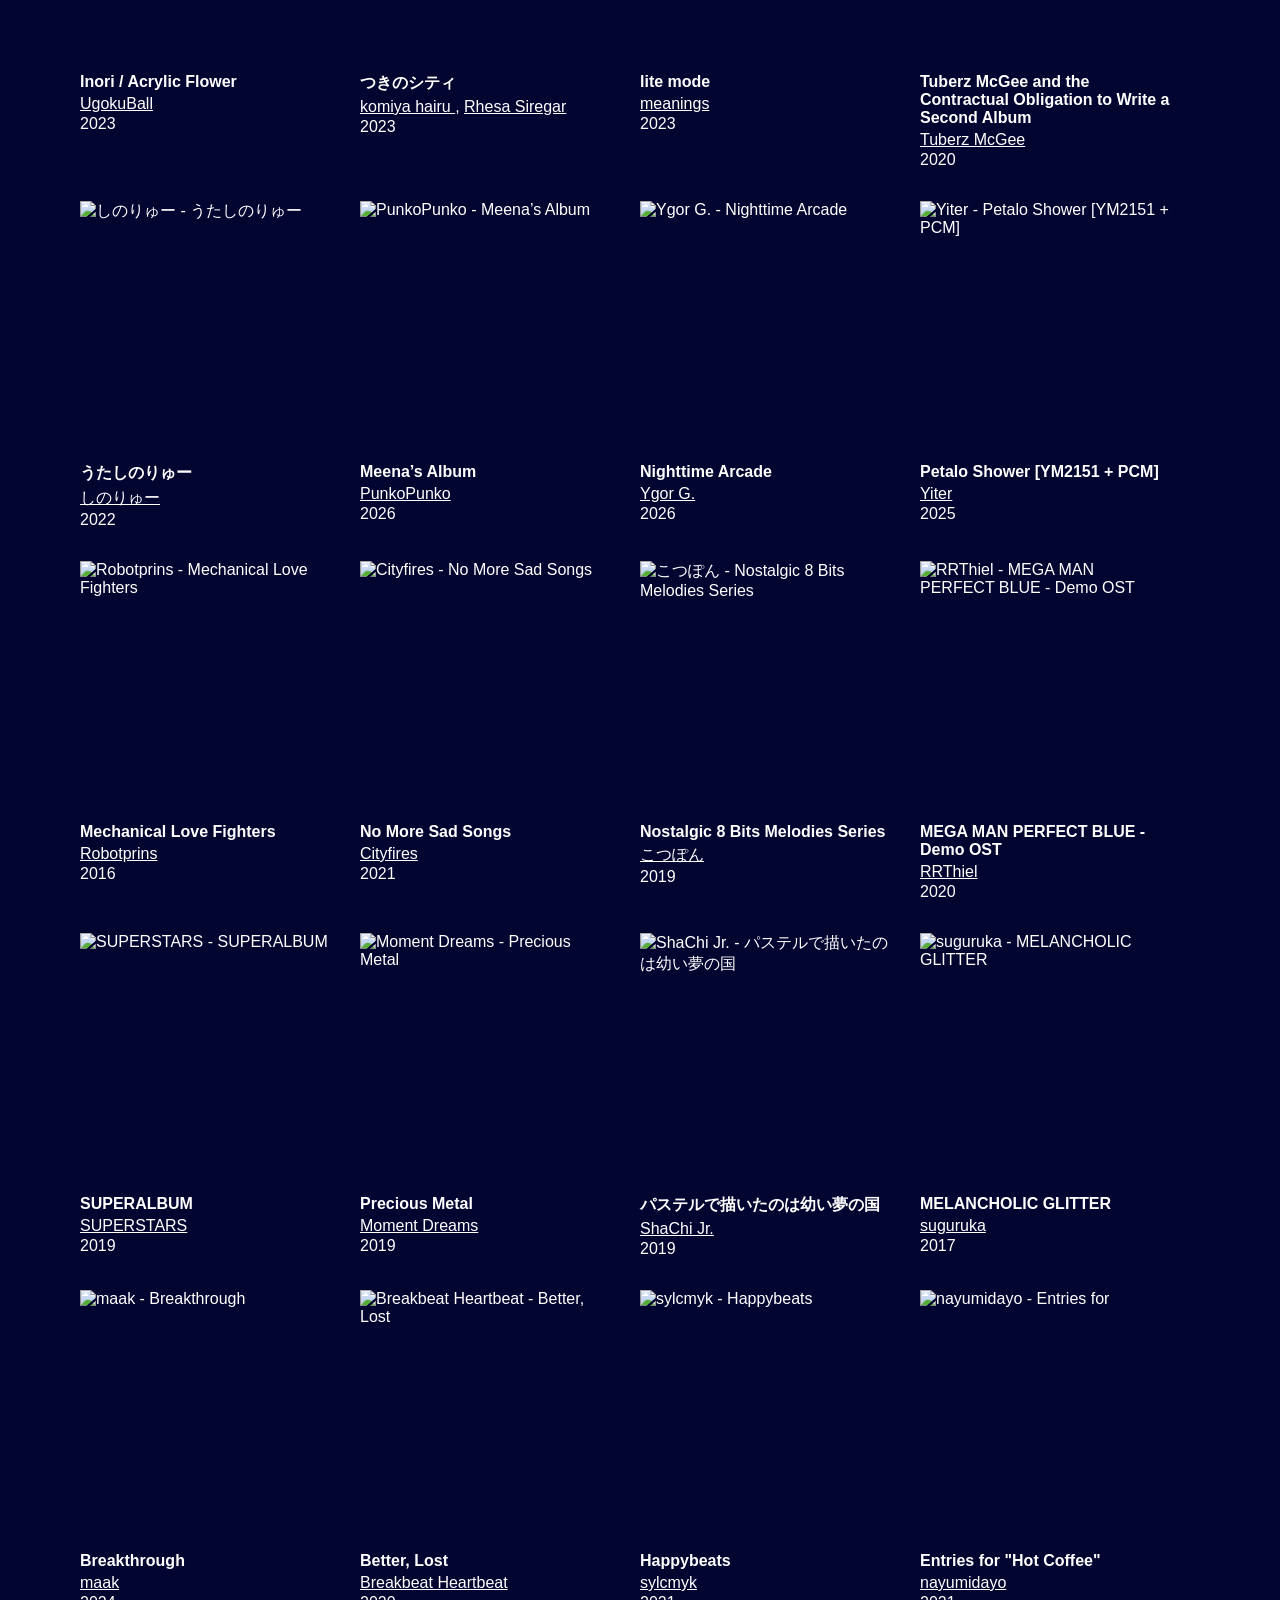
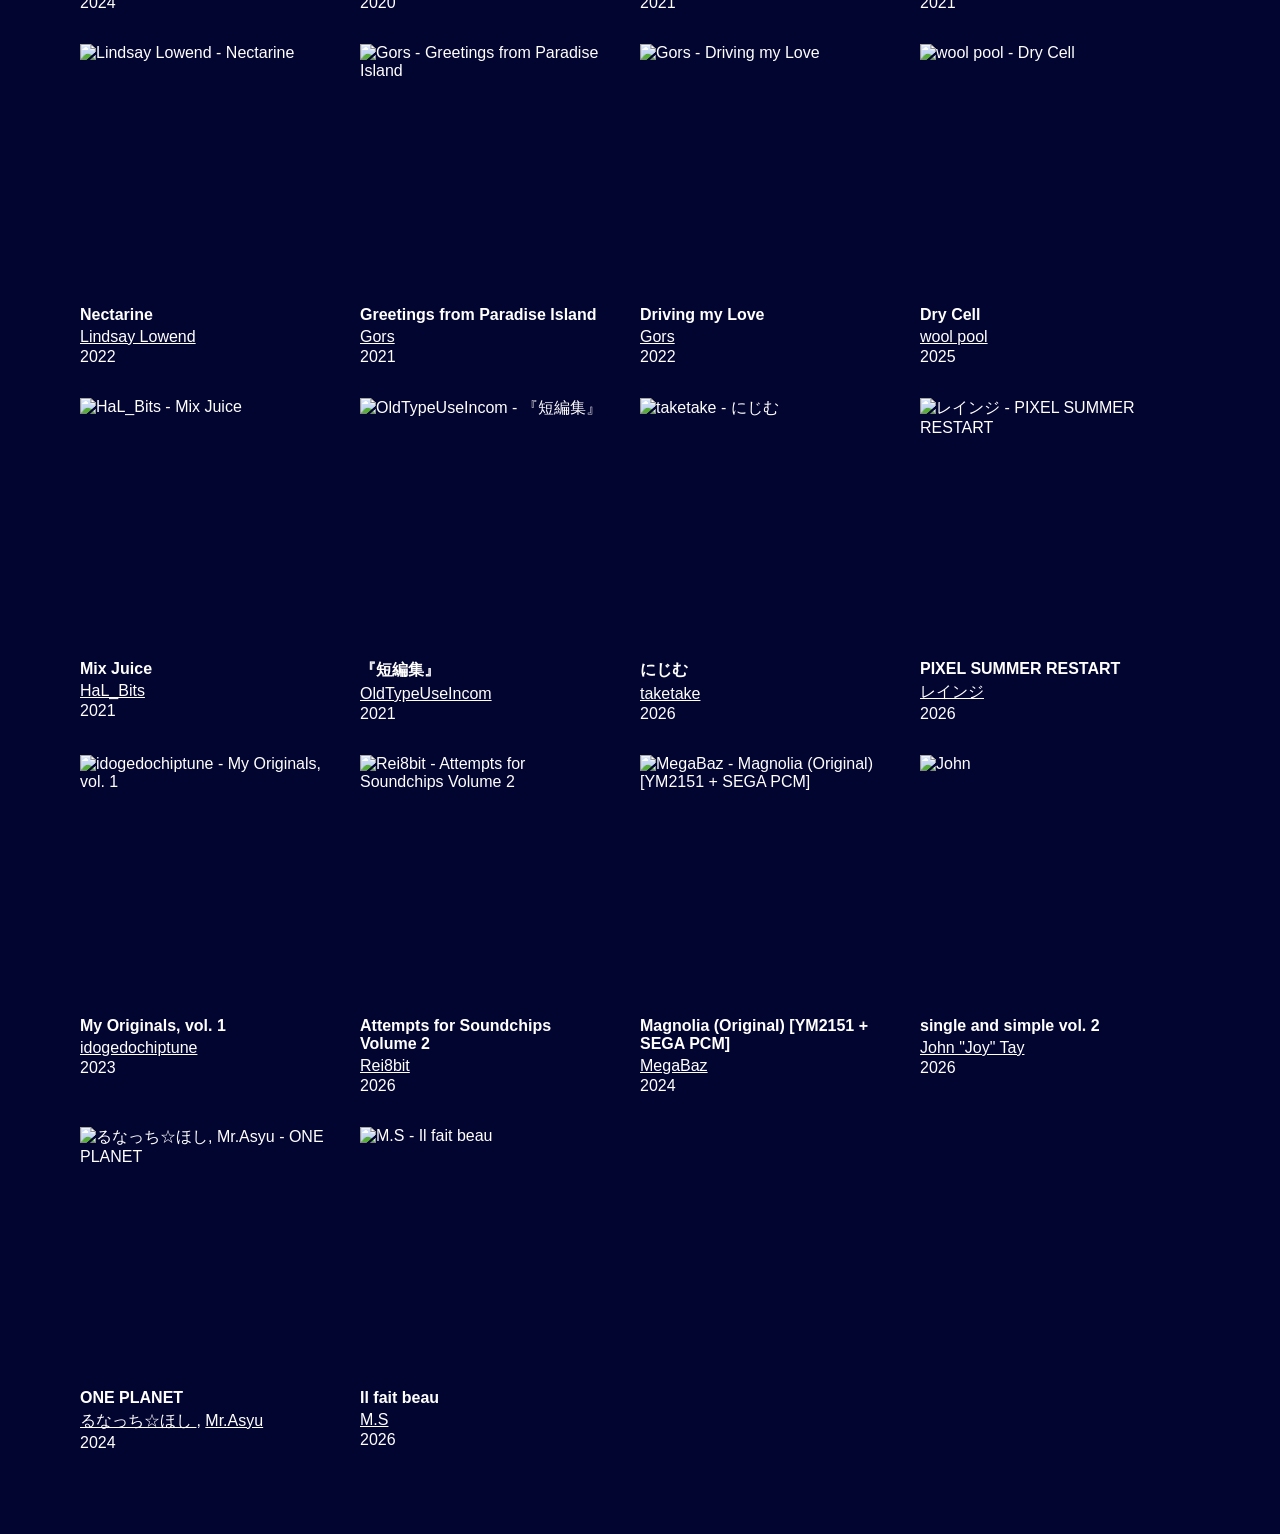
==== commit b641bf8a: "説明の変更" ====
--- a/index.html
+++ b/index.html
@@ -29,7 +29,7 @@
 
     <p class="site-description">
       scythe’s Recommended Chiptune Collection.<br/>
-      scytheの個人的おすすめチップチューン一覧。基本的にコンピレーションを除いたオリジナル作品に限ります。当時物のVGMは除外しますが、現代新たにリリースされたレトロスタイルのOSTなどは含めます。
+      scytheの個人的おすすめチップチューン一覧。当時物のVGMは除外しますが、現代新たにリリースされたレトロスタイルのOSTなどは含めます。<br/>基本的にコンピレーションは除きますが、場合によっては個別に単曲を紹介する事もあります。
     </p>
   </div>
 
